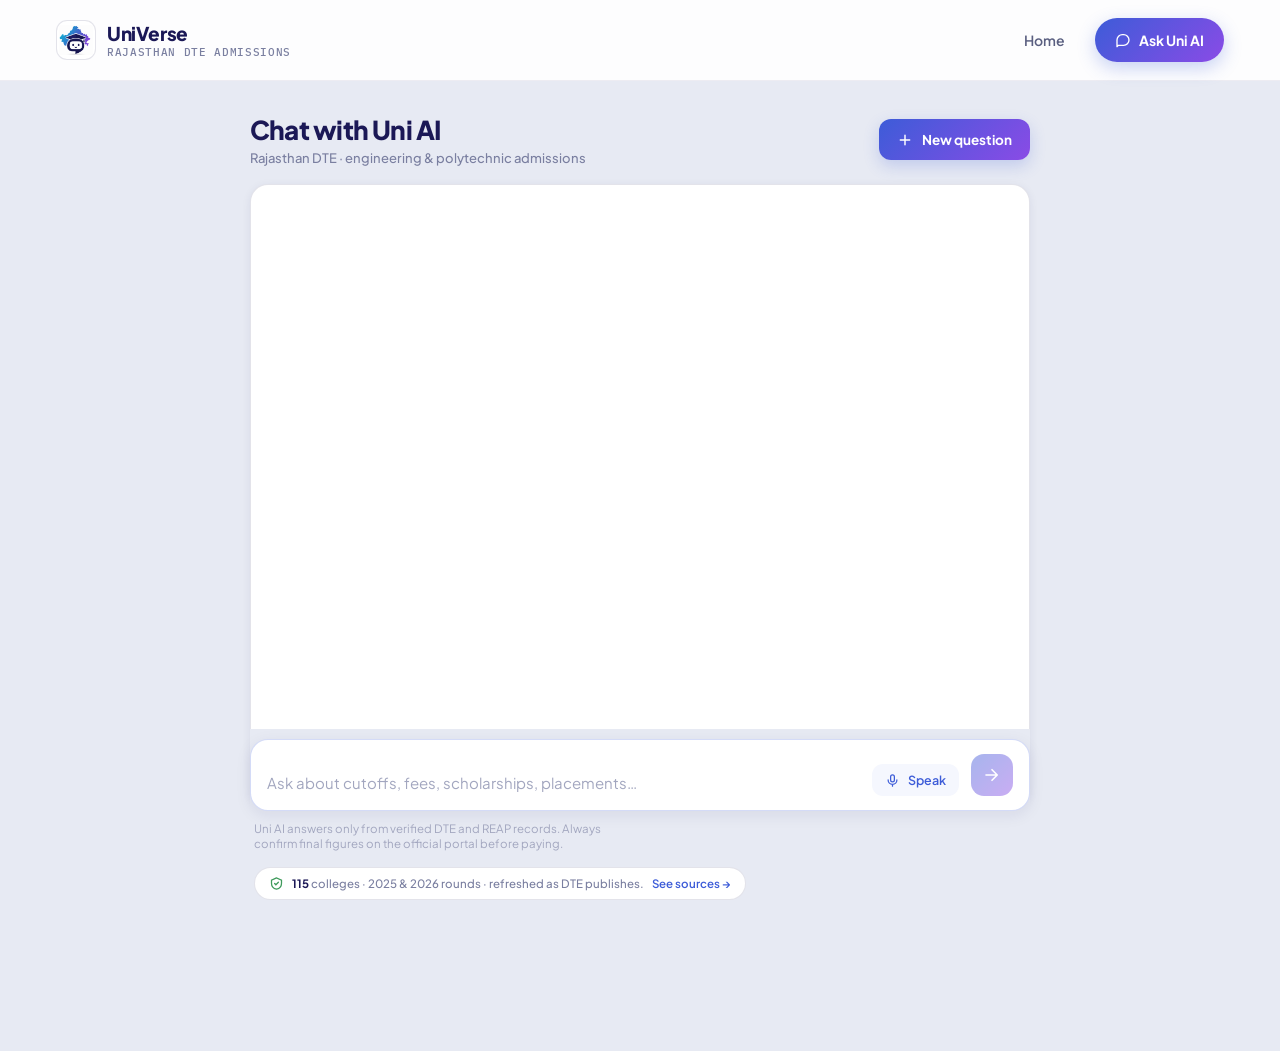
==== chat.html @ d8dba801 "Initial commit: UniVerse — Rajasthan DTE admissions site Static site for Rajasthan DTE engineering/p" ====
<!DOCTYPE html>
<html lang="en">
<head>
<meta charset="UTF-8">
<meta name="viewport" content="width=device-width, initial-scale=1.0">
<title>Chat with Uni AI — UniVerse</title>
<meta name="description" content="Ask Uni AI about Rajasthan DTE engineering and polytechnic admissions — cutoffs, fees, scholarships and placements, sourced from verified records.">
<link rel="icon" type="image/png" href="assets/img/uni-logo.png">
<link rel="apple-touch-icon" href="assets/img/uni-logo.png">
<link rel="preconnect" href="https://fonts.googleapis.com">
<link rel="preconnect" href="https://fonts.gstatic.com" crossorigin>
<link href="https://fonts.googleapis.com/css2?family=Plus+Jakarta+Sans:ital,wght@0,400;0,500;0,600;0,700;0,800;1,400&family=Instrument+Serif:ital@0;1&family=IBM+Plex+Mono:wght@400;500&display=swap" rel="stylesheet">
<link rel="stylesheet" href="assets/css/tokens.css">
<link rel="stylesheet" href="assets/css/universe.css">
<link rel="stylesheet" href="assets/css/chat.css">
<link rel="stylesheet" href="assets/css/sources-modal.css">
<!-- Zapier chatbot embed (Task 1). NOTE: loaded from a CDN, so chat.html must be
     served over http(s) — it will not initialise when the page is opened via
     file://. index.html and privacy.html do not depend on this and are unaffected. -->
<script async type="module" src="https://interfaces.zapier.com/assets/web-components/zapier-interfaces/zapier-interfaces.esm.js"></script>
</head>
<body>

  <header class="site-header">
    <div class="site-header-inner">
      <a href="index.html" class="brand">
        <span class="brand-mark"><img src="assets/img/uni-logo.png" alt="UniVerse logo" class="brand-logo"></span>
        <span class="brand-text">
          <span class="brand-name">UniVerse</span>
          <span class="brand-eyebrow">RAJASTHAN DTE ADMISSIONS</span>
        </span>
      </a>
      <nav class="site-nav" aria-label="Primary">
        <a href="index.html" class="nav-link">Home</a>
        <a href="chat.html" class="nav-cta nav-link-current">
          <svg width="16" height="16" viewBox="0 0 24 24" fill="none" stroke="currentColor" stroke-width="2" stroke-linecap="round" stroke-linejoin="round"><path d="M21 12a8 8 0 0 1-8 8H5l-2 2V12a8 8 0 0 1 8-8h2a8 8 0 0 1 8 8Z"></path></svg>
          Ask Uni AI
        </a>
      </nav>
    </div>
  </header>

  <main class="chat-shell">

    <div class="chat-toolbar">
      <div class="chat-toolbar__id">
        <h1>Chat with Uni AI</h1>
        <p class="chat-toolbar__subtitle">Rajasthan DTE · engineering &amp; polytechnic admissions</p>
      </div>
      <button type="button" class="new-question-btn" id="newQuestionBtn">
        <svg width="16" height="16" viewBox="0 0 24 24" fill="none" stroke="#fff" stroke-width="2.2" stroke-linecap="round"><path d="M12 5v14M5 12h14"></path></svg>
        New question
      </button>
    </div>

    <!-- Zapier embed (Task 1) — the default chat experience. Hidden only when
        ?chat=local is present (see assets/js/chat-ui.js). Height/width attributes
        are demo values from the supplied snippet; both the attributes and the
        CSS in assets/css/chat.css override them to fill this column. -->
    <div class="chat-embed-frame" id="chatEmbedFrame">
      <zapier-interfaces-chatbot-embed
        is-popup="false"
        chatbot-id="cmssq12dm000nin6vyq3gnuyd"
        height="600px"
        width="100%"></zapier-interfaces-chatbot-embed>
    </div>

    <!-- Local chat (Task 2) — manual fallback only, reachable via ?chat=local.
        Stays in the document source at all times (PRD S-12, S-18, S-19); JS
        toggles visibility, it never removes this markup. -->
    <!-- <div class="chat-body local-chat-only" id="transcriptScroller">

      <div class="starters">
        <div class="starters__group">
          <span class="starters__eyebrow">POPULAR RIGHT NOW</span>
          <div class="starters__row" id="popularRow"></div>
        </div>
        <div class="starters__group">
          <span class="starters__eyebrow">BROWSE BY TOPIC</span>
          <div class="starters__row" id="topicsRow"></div>
        </div>
      </div>

      <div class="transcript" id="transcript" role="log" aria-live="polite" aria-label="Chat with Uni AI transcript">

        <div class="msg msg--user">My son's REAP rank is 8,420, category OBC-NCL, we live in Kota. Which government colleges can he realistically get for CSE, and what will it cost us for four years?</div>

        <div class="msg-row">
          <div class="msg-avatar"><svg width="20" height="20" viewBox="0 0 24 24" fill="none" stroke="#fff" stroke-width="2"><path d="M3 8.5 12 4l9 4.5-9 4.5-9-4.5Z"></path><path d="M7 11v4.2c0 1 2.2 2.3 5 2.3s5-1.3 5-2.3V11"></path></svg></div>
          <div class="msg msg--uni">
            <p class="msg__text">Good news — <strong>8,420</strong> in <strong>OBC-NCL</strong> is a workable rank for CSE this year. Three government colleges closed above that rank in 2025, so he has real options rather than one desperate choice. Here they are, safest first:</p>

            <div class="college-list">
              <div class="college-card">
                <div class="college-card__icon"><svg width="20" height="20" viewBox="0 0 24 24" fill="none" stroke="#3D5CD8" stroke-width="1.9" stroke-linecap="round" stroke-linejoin="round"><path d="M3 21h18M5 21V9l7-5 7 5v12"></path><path d="M10 21v-5h4v5"></path></svg></div>
                <div class="college-card__info">
                  <div class="college-card__name-row">
                    <div class="college-card__name">Government Engineering College, Ajmer</div>
                    <span class="chip chip--compact chip--safe">Safe</span>
                  </div>
                  <div class="college-card__subtitle">CSE · 120 seats · 135 km from Kota</div>
                  <div class="college-card__compact-meta">Close 11,240 · ₹2.9 L / 4 yrs</div>
                </div>
                <div class="college-card__stat">
                  <div class="college-card__stat-label">OBC-NCL CLOSE</div>
                  <div class="college-card__stat-value">11,240</div>
                </div>
                <div class="college-card__stat">
                  <div class="college-card__stat-label">4-YR TOTAL</div>
                  <div class="college-card__stat-value">₹2.9 L</div>
                </div>
                <span class="chip chip--full chip--safe">Safe</span>
              </div>

              <div class="college-card">
                <div class="college-card__icon"><svg width="20" height="20" viewBox="0 0 24 24" fill="none" stroke="#3D5CD8" stroke-width="1.9" stroke-linecap="round" stroke-linejoin="round"><path d="M3 21h18M5 21V9l7-5 7 5v12"></path><path d="M10 21v-5h4v5"></path></svg></div>
                <div class="college-card__info">
                  <div class="college-card__name-row">
                    <div class="college-card__name">University College of Engineering, RTU Kota</div>
                    <span class="chip chip--compact chip--likely">Likely</span>
                  </div>
                  <div class="college-card__subtitle">CSE · 90 seats · in your city, no hostel cost</div>
                  <div class="college-card__compact-meta">Close 9,860 · ₹3.4 L / 4 yrs</div>
                </div>
                <div class="college-card__stat">
                  <div class="college-card__stat-label">OBC-NCL CLOSE</div>
                  <div class="college-card__stat-value">9,860</div>
                </div>
                <div class="college-card__stat">
                  <div class="college-card__stat-label">4-YR TOTAL</div>
                  <div class="college-card__stat-value">₹3.4 L</div>
                </div>
                <span class="chip chip--full chip--likely">Likely</span>
              </div>

              <div class="college-card">
                <div class="college-card__icon"><svg width="20" height="20" viewBox="0 0 24 24" fill="none" stroke="#3D5CD8" stroke-width="1.9" stroke-linecap="round" stroke-linejoin="round"><path d="M3 21h18M5 21V9l7-5 7 5v12"></path><path d="M10 21v-5h4v5"></path></svg></div>
                <div class="college-card__info">
                  <div class="college-card__name-row">
                    <div class="college-card__name">MBM University, Jodhpur</div>
                    <span class="chip chip--compact chip--reach">Reach</span>
                  </div>
                  <div class="college-card__subtitle">CSE · 180 seats · strongest placements of the three</div>
                  <div class="college-card__compact-meta">Close 8,470 · ₹4.1 L / 4 yrs</div>
                </div>
                <div class="college-card__stat">
                  <div class="college-card__stat-label">OBC-NCL CLOSE</div>
                  <div class="college-card__stat-value">8,470</div>
                </div>
                <div class="college-card__stat">
                  <div class="college-card__stat-label">4-YR TOTAL</div>
                  <div class="college-card__stat-value">₹4.1 L</div>
                </div>
                <span class="chip chip--full chip--reach">Reach</span>
              </div>
            </div>

            <p class="msg__text">On cost: the four-year totals above include tuition, development and exam fees at government rates. If your family income is under ₹8 lakh, he is eligible for the <strong>Mukhyamantri Uchch Shiksha Chhatravritti</strong>, which would bring Ajmer down to roughly ₹1.2 L over four years. I can walk you through that form next.</p>

            <div class="sources">
              <span class="sources__icon"><svg width="16" height="16" viewBox="0 0 24 24" fill="none" stroke="#5A5F80" stroke-width="2" stroke-linecap="round"><path d="M12 3 4 6.5v5c0 4.6 3.3 8.5 8 9.5 4.7-1 8-4.9 8-9.5v-5L12 3Z"></path><path d="m9 12 2 2 4-4"></path></svg></span>
              <span class="sources__label">Sources</span>
              <span class="sources__chip">REAP 2025 final allotment</span>
              <span class="sources__chip">hte.rajasthan.gov.in fee notification</span>
              <span class="sources__chip">reap2026.in college list</span>
              <span class="sources__checked">CHECKED 12 AUG 2026</span>
            </div>

            <div class="action-row">
              <a class="action-row__btn action-row__whatsapp" target="_blank" rel="noopener" href="https://wa.me/?text=Good%20news%20%E2%80%94%208%2C420%20in%20OBC-NCL%20is%20a%20workable%20rank%20for%20CSE%20this%20year.%20Three%20government%20colleges%20closed%20above%20that%20rank%20in%202025%2C%20so%20he%20has%20real%20options%20rather%20than%20one%20desperate%20choice.%20Here%20they%20are%2C%20safest%20first%3A%0A%0A1.%20Government%20Engineering%20College%2C%20Ajmer%20%E2%80%94%20CSE%20%C2%B7%20120%20seats%20%C2%B7%20135%20km%20from%20Kota%20%E2%80%94%20OBC-NCL%20close%2011%2C240%20%C2%B7%204-yr%20total%20%E2%82%B92.9%20L%20%C2%B7%20Safe%0A2.%20University%20College%20of%20Engineering%2C%20RTU%20Kota%20%E2%80%94%20CSE%20%C2%B7%2090%20seats%20%C2%B7%20in%20your%20city%2C%20no%20hostel%20cost%20%E2%80%94%20OBC-NCL%20close%209%2C860%20%C2%B7%204-yr%20total%20%E2%82%B93.4%20L%20%C2%B7%20Likely%0A3.%20MBM%20University%2C%20Jodhpur%20%E2%80%94%20CSE%20%C2%B7%20180%20seats%20%C2%B7%20strongest%20placements%20of%20the%20three%20%E2%80%94%20OBC-NCL%20close%208%2C470%20%C2%B7%204-yr%20total%20%E2%82%B94.1%20L%20%C2%B7%20Reach%0A%0AOn%20cost%3A%20the%20four-year%20totals%20above%20include%20tuition%2C%20development%20and%20exam%20fees%20at%20government%20rates.%20If%20your%20family%20income%20is%20under%20%E2%82%B98%20lakh%2C%20he%20is%20eligible%20for%20the%20Mukhyamantri%20Uchch%20Shiksha%20Chhatravritti%2C%20which%20would%20bring%20Ajmer%20down%20to%20roughly%20%E2%82%B91.2%20L%20over%20four%20years.%20I%20can%20walk%20you%20through%20that%20form%20next.">
                <svg width="14" height="14" viewBox="0 0 24 24" fill="none" stroke="#3D5CD8" stroke-width="2" stroke-linecap="round" stroke-linejoin="round"><path d="M21 12a8 8 0 0 1-8 8H5l-2 2V12a8 8 0 0 1 8-8h2a8 8 0 0 1 8 8Z"></path></svg>
                Share on WhatsApp
              </a>
              <button type="button" class="action-row__btn action-row__pdf">
                <svg width="14" height="14" viewBox="0 0 24 24" fill="none" stroke="#3D5CD8" stroke-width="2" stroke-linecap="round"><path d="M12 3v13M7 11l5 5 5-5M4 20h16"></path></svg>
                Download as PDF
              </button>
            </div>
          </div>
        </div>

        <div class="suggestions">
          <button type="button" class="suggestion-chip">Explain the scholarship form</button>
          <button type="button" class="suggestion-chip">Compare Ajmer vs RTU Kota placements</button>
          <button type="button" class="suggestion-chip">What order should he fill choices in?</button>
        </div>

      </div>
    </div> -->

    <div class="composer">
      <div class="composer__box local-chat-only" id="composerBox">
        <textarea id="composerInput" class="composer__input" rows="1"
          aria-label="Ask Uni AI a question"
          placeholder="Ask about cutoffs, fees, scholarships, placements…"></textarea>
        <button type="button" class="composer__mic" aria-label="Speak your question" tabindex="-1">
          <svg width="15" height="15" viewBox="0 0 24 24" fill="none" stroke="#3D5CD8" stroke-width="2" stroke-linecap="round"><rect x="9" y="3" width="6" height="11" rx="3"></rect><path d="M5 11a7 7 0 0 0 14 0M12 18v3"></path></svg>
          Speak
        </button>
        <button type="button" class="composer__send" id="sendBtn" aria-label="Send message" disabled>
          <svg width="18" height="18" viewBox="0 0 24 24" fill="none" stroke="#fff" stroke-width="2.2" stroke-linecap="round" stroke-linejoin="round"><path d="M4 12h14M12 5l7 7-7 7"></path></svg>
        </button>
      </div>
      <div class="composer__footer">
        <p class="composer__note">Uni AI answers only from verified DTE and REAP records. Always confirm final figures on the official portal before paying.</p>
        <div class="verified-strip">
          <svg width="15" height="15" viewBox="0 0 24 24" fill="none" stroke="#3F9B5C" stroke-width="2" stroke-linecap="round"><path d="M12 3 4 6.5v5c0 4.6 3.3 8.5 8 9.5 4.7-1 8-4.9 8-9.5v-5L12 3Z"></path><path d="m9 12 2 2 4-4"></path></svg>
          <span><strong id="verifiedCount">115</strong> colleges · 2025 &amp; 2026 rounds · refreshed as DTE publishes.</span>
          <a href="#" data-sources-modal>See sources →</a>
        </div>
      </div>
    </div>

  </main>

  <script src="assets/js/data.js"></script>
  <script src="assets/js/predictor.js"></script>
  <script src="assets/js/chat-provider.js"></script>
  <script src="assets/js/chat-ui.js"></script>
  <script src="assets/js/sources-modal.js"></script>
</body>
</html>
---- assets/css/tokens.css ----
/* UniVerse design tokens — extracted verbatim from Mockups/UniVerse Landing.dc.html
   Authored once. Component stylesheets consume these; they must not hardcode a hex
   value that exists here. See docs/SPEC.md §4. */

:root {
  /* ── Colour ───────────────────────────────────────────── */
  --ink:            #1B1856;
  --blue:           #3D5CD8;
  --purple:         #8A4BE6;
  --canvas:         #E7EAF3;
  --surface:        #FFFFFF;
  --surface-alt:    #F5F7FE;
  --body:           #5A5F80;
  --muted:          #7A7FA0;
  --faint:          #A2A6BF;

  --hairline:       rgba(27, 24, 86, .09);
  --border:         rgba(27, 24, 86, .12);
  --border-soft:    rgba(27, 24, 86, .07);
  --border-faint:   rgba(27, 24, 86, .06);

  --on-ink:         rgba(255, 255, 255, .82);
  --on-ink-muted:   rgba(255, 255, 255, .66);
  --on-ink-faint:   rgba(255, 255, 255, .45);
  --on-ink-rule:    rgba(255, 255, 255, .16);
  --on-ink-chip:    rgba(255, 255, 255, .09);

  --grad:           linear-gradient(135deg, #3D5CD8, #8A4BE6);

  /* Chance bands — chip background / foreground pairs */
  --safe-bg:        #E4F5EA;  --safe-fg:      #2F7A4A;
  --likely-bg:      #E6EEFC;  --likely-fg:    #2C55B8;
  --reach-bg:       #FFF0DC;  --reach-fg:     #A96A15;
  --unlikely-bg:    #F3F0F6;  --unlikely-fg:  #7A6E86;

  /* ── Type ─────────────────────────────────────────────── */
  --font-sans:      'Plus Jakarta Sans', system-ui, -apple-system, sans-serif;
  --font-serif:     'Instrument Serif', Georgia, serif;
  --font-mono:      'IBM Plex Mono', ui-monospace, monospace;

  --h1:             800 54px/1.06 var(--font-sans);
  --h2:             800 38px/1.12 var(--font-sans);
  --h3:             700 19px/1.3  var(--font-sans);
  --stat:           800 30px/1    var(--font-sans);
  --body-text:      400 15.5px/1.6 var(--font-sans);
  --body-sm:        400 14px/1.55 var(--font-sans);
  --label:          600 14px var(--font-sans);
  --eyebrow:        600 11px var(--font-mono);
  --meta:           500 11px var(--font-mono);

  --tracking-tight: -.035em;
  --tracking-snug:  -.03em;
  --tracking-wide:  .06em;
  --tracking-wider: .1em;

  /* ── Space ────────────────────────────────────────────── */
  --gutter-desktop: 56px;
  --gutter-mobile:  20px;
  --max-width:      1440px;
  --section-y:      66px;

  /* ── Shape ────────────────────────────────────────────── */
  --r-chip:         8px;
  --r-tile:         11px;
  --r-card:         18px;
  --r-pill:         999px;

  --shadow-card:    0 2px 10px rgba(27, 24, 86, .07);
  --shadow-float:   0 12px 40px rgba(27, 24, 86, .2);
}

/* ── Reset ──────────────────────────────────────────────── */
*, *::before, *::after { box-sizing: border-box; }

body {
  margin: 0;
  background: var(--canvas);
  font-family: var(--font-sans);
  color: var(--ink);
  -webkit-font-smoothing: antialiased;
}

a { color: var(--blue); text-decoration: none; }
a:hover { color: var(--purple); }

img { max-width: 100%; }

button { font-family: inherit; }

:focus-visible {
  outline: 2px solid var(--blue);
  outline-offset: 2px;
  border-radius: 4px;
}

@keyframes uvPulse {
  0%, 100% { opacity: .35; transform: scale(1); }
  50%      { opacity: .85; transform: scale(1.12); }
}

@media (prefers-reduced-motion: reduce) {
  *, *::before, *::after {
    animation-duration: .01ms !important;
    animation-iteration-count: 1 !important;
    transition-duration: .01ms !important;
  }
}
---- assets/css/universe.css ----
/* UniVerse landing page — component styles.
   Consumes assets/css/tokens.css custom properties. See docs/SPEC.md §4. */

/* ── Layout helpers ─────────────────────────────────────────── */
.h2 {
  margin: 0 0 14px;
  font: var(--h2);
  letter-spacing: var(--tracking-snug);
  color: var(--ink);
}

.eyebrow {
  display: inline-block;
  font: var(--eyebrow);
  letter-spacing: var(--tracking-wider);
  margin-bottom: 14px;
}
.eyebrow-purple { color: var(--purple); }
.eyebrow-blue   { color: #2BA7E3; }

.section-sub {
  margin: 0 0 26px;
  font: var(--body-text);
  color: var(--body);
}

.meta {
  font: var(--meta);
  color: var(--muted);
}

.chip {
  display: inline-flex;
  align-items: center;
  padding: 5px 11px;
  border-radius: var(--r-pill);
  font: 700 11.5px var(--font-sans);
}
.chip-safe     { background: var(--safe-bg);     color: var(--safe-fg); }
.chip-likely   { background: var(--likely-bg);   color: var(--likely-fg); }
.chip-reach    { background: var(--reach-bg);    color: var(--reach-fg); }
.chip-unlikely { background: var(--unlikely-bg); color: var(--unlikely-fg); }

.btn {
  display: inline-flex;
  align-items: center;
  justify-content: center;
  gap: 10px;
  padding: 16px 26px;
  border-radius: 14px;
  font: 700 16px var(--font-sans);
  border: none;
  cursor: pointer;
  min-height: 44px;
}
.btn-primary {
  background: var(--grad);
  color: #fff;
  box-shadow: 0 10px 26px rgba(61, 92, 216, .3);
}
.btn-secondary {
  background: var(--surface);
  border: 1.5px solid var(--border);
  color: var(--ink);
}
.btn-cta {
  background: #fff;
  color: var(--ink);
  box-shadow: 0 14px 34px rgba(0, 0, 0, .2);
  padding: 18px 30px;
  border-radius: 15px;
  font-size: 17px;
}

/* ── Header ─────────────────────────────────────────────────── */
.site-header {
  border-bottom: 1px solid var(--border-soft);
  background: rgba(255, 255, 255, .9);
  position: sticky;
  top: 0;
  z-index: 20;
}
.site-header-inner {
  max-width: var(--max-width);
  margin: 0 auto;
  display: flex;
  align-items: center;
  justify-content: space-between;
  padding: 18px var(--gutter-desktop);
}
.brand {
  display: flex;
  align-items: center;
  gap: 11px;
}
.brand-mark {
  width: 40px;
  height: 40px;
  border-radius: var(--r-tile);
  background: var(--surface);
  border: 1px solid var(--border);
  display: flex;
  align-items: center;
  justify-content: center;
  overflow: hidden;
  flex: none;
}
.brand-logo { width: 34px; height: 34px; object-fit: contain; }
.brand-text { display: flex; flex-direction: column; }
.brand-name {
  font: 800 19px var(--font-sans);
  color: var(--ink);
  letter-spacing: -.02em;
}
.brand-eyebrow {
  font: var(--meta);
  color: var(--muted);
  letter-spacing: var(--tracking-wide);
}
.site-nav {
  display: flex;
  align-items: center;
  gap: 30px;
}
.nav-link {
  font: 600 14px var(--font-sans);
  color: var(--body);
}
.nav-link-current { color: var(--ink); }
.nav-cta {
  display: flex;
  align-items: center;
  gap: 8px;
  padding: 11px 20px;
  border-radius: var(--r-pill);
  background: var(--grad);
  color: #fff;
  font: 700 14px var(--font-sans);
  box-shadow: 0 6px 18px rgba(61, 92, 216, .28);
  min-height: 44px;
}
/* ── Hero ───────────────────────────────────────────────────── */
.hero {
  position: relative;
  padding: 64px var(--gutter-desktop) 60px;
  background: linear-gradient(180deg, var(--surface-alt) 0%, var(--surface) 100%);
  overflow: hidden;
}
.hero-glow {
  position: absolute;
  top: -120px;
  right: -80px;
  width: 420px;
  height: 420px;
  border-radius: 50%;
  background: radial-gradient(circle at 30% 30%, rgba(138, 75, 230, .16), rgba(43, 167, 227, .05) 60%, transparent 70%);
}
.hero-inner {
  position: relative;
  max-width: var(--max-width);
  margin: 0 auto;
  display: grid;
  grid-template-columns: 1fr 560px;
  gap: 56px;
  align-items: center;
}
.badge {
  display: inline-flex;
  align-items: center;
  gap: 9px;
  padding: 7px 14px 7px 8px;
  border-radius: var(--r-pill);
  background: var(--surface);
  border: 1px solid rgba(61, 92, 216, .18);
  box-shadow: 0 2px 8px rgba(27, 24, 86, .05);
  margin-bottom: 26px;
}
.badge-icon {
  display: inline-flex;
  align-items: center;
  justify-content: center;
  width: 22px;
  height: 22px;
  border-radius: 50%;
  background: linear-gradient(135deg, #2BA7E3, var(--purple));
  flex: none;
}
.badge-text { font: 600 12.5px var(--font-sans); color: var(--ink); }
.badge-text-mobile { display: none; }

.hero-h1 {
  margin: 0 0 20px;
  font: 800 60px/1.04 var(--font-sans);
  letter-spacing: var(--tracking-tight);
  color: var(--ink);
}
.hero-h1-accent {
  font-family: var(--font-serif);
  font-style: italic;
  font-weight: 400;
  letter-spacing: -.01em;
  background: linear-gradient(100deg, #2BA7E3, var(--blue) 45%, var(--purple));
  -webkit-background-clip: text;
  background-clip: text;
  color: transparent;
}
.hero-sub {
  margin: 0 0 32px;
  max-width: 520px;
  font: 400 18px/1.65 var(--font-sans);
  color: var(--body);
}
.hero-sub-mobile { display: none; }
.hero-ctas {
  display: flex;
  align-items: center;
  gap: 14px;
  margin-bottom: 30px;
  flex-wrap: wrap;
}
.hero-note {
  margin: 0;
  font: 500 13px/1.6 var(--font-sans);
  color: var(--muted);
}
.hero-mobile-stats {
  display: none;
}

/* Chat preview card (desktop / tablet) */
.chat-preview { position: relative; }
.chat-preview-blob {
  position: absolute;
  inset: -14px -14px auto auto;
  width: 112px;
  height: 112px;
  border-radius: 26px;
  background: linear-gradient(135deg, #FFE9CC, #FFD9A8);
  z-index: 0;
}
.chat-preview-card {
  position: relative;
  z-index: 1;
  background: var(--surface);
  border: 1px solid var(--border);
  border-radius: 22px;
  box-shadow: var(--shadow-float);
  overflow: hidden;
}
.chat-preview-head {
  display: flex;
  align-items: center;
  gap: 10px;
  padding: 14px 18px;
  border-bottom: 1px solid var(--border-soft);
  background: #FBFCFF;
}
.chat-preview-logo {
  width: 28px;
  height: 28px;
  border-radius: 9px;
  background: var(--surface);
  border: 1px solid var(--border);
  display: flex;
  align-items: center;
  justify-content: center;
  overflow: hidden;
}
.chat-preview-logo img { width: 24px; height: 24px; object-fit: contain; }
.chat-preview-title { font: 700 13.5px var(--font-sans); color: var(--ink); }
.chat-preview-online {
  display: flex;
  align-items: center;
  gap: 6px;
  margin-left: auto;
  font: 500 11.5px var(--font-sans);
  color: #3F9B5C;
}
.chat-preview-dot {
  width: 7px;
  height: 7px;
  border-radius: 50%;
  background: #3F9B5C;
  animation: uvPulse 2.4s ease-in-out infinite;
  display: inline-block;
}
.chat-preview-body {
  padding: 20px 18px;
  display: flex;
  flex-direction: column;
  gap: 14px;
  background: #FBFCFF;
}
.chat-bubble-user {
  align-self: flex-end;
  max-width: 78%;
  padding: 12px 16px;
  border-radius: 16px 16px 5px 16px;
  background: linear-gradient(135deg, var(--blue), #6B4FE0);
  color: #fff;
  font: 500 14.5px/1.5 var(--font-sans);
}
.chat-bubble-reply-row {
  align-self: flex-start;
  max-width: 88%;
  display: flex;
  gap: 10px;
}
.chat-bubble-avatar {
  flex: none;
  width: 30px;
  height: 30px;
  border-radius: 10px;
  background: linear-gradient(135deg, #2BA7E3, var(--purple));
  display: flex;
  align-items: center;
  justify-content: center;
}
.chat-bubble-uni {
  padding: 13px 16px;
  border-radius: 16px 16px 16px 5px;
  background: var(--surface);
  border: 1px solid var(--border-soft);
  box-shadow: var(--shadow-card);
}
.chat-bubble-text {
  margin: 0 0 10px;
  font: 400 14.5px/1.6 var(--font-sans);
  color: var(--ink);
}
.chat-result-list {
  display: flex;
  flex-direction: column;
  gap: 8px;
}
.chat-result-row {
  display: flex;
  align-items: center;
  gap: 10px;
  padding: 10px 12px;
  border-radius: 11px;
  background: var(--surface-alt);
  border: 1px solid rgba(61, 92, 216, .14);
}
.chat-result-info { flex: 1; }
.chat-result-name { font: 700 13px var(--font-sans); color: var(--ink); }
.chat-result-meta { font: 500 11.5px var(--font-mono); color: var(--muted); margin-top: 3px; }
.chat-source-line {
  display: flex;
  align-items: center;
  gap: 7px;
  margin-top: 11px;
  padding-top: 10px;
  border-top: 1px dashed var(--border);
  color: var(--muted);
}
.chat-source-line span { font: 500 11.5px var(--font-sans); }
.chat-preview-composer {
  display: flex;
  align-items: center;
  gap: 10px;
  padding: 12px 16px;
  border-top: 1px solid var(--border-soft);
  background: var(--surface);
}
.chat-preview-placeholder {
  flex: 1;
  font: 400 14px var(--font-sans);
  color: var(--faint);
}
.chat-preview-composer svg { color: var(--muted); flex: none; }
.chat-preview-send {
  display: flex;
  align-items: center;
  justify-content: center;
  width: 34px;
  height: 34px;
  border-radius: var(--r-tile);
  background: var(--grad);
  flex: none;
}

/* Stats strip (dark) */
.stats-strip {
  position: relative;
  display: flex;
  align-items: center;
  gap: 40px;
  max-width: var(--max-width);
  margin: 52px auto 0;
  padding: 22px 30px;
  border-radius: var(--r-card);
  background: var(--ink);
  color: #fff;
  flex-wrap: wrap;
}
.stat {
  display: flex;
  align-items: center;
  gap: 12px;
}
.stat-num {
  font: var(--stat);
  letter-spacing: var(--tracking-snug);
}
.stat-plus { color: var(--on-ink-faint); }
.stat-label {
  font: 500 12.5px/1.35 var(--font-sans);
  color: var(--on-ink-muted);
}
.stat-divider {
  width: 1px;
  height: 34px;
  background: var(--on-ink-rule);
}
.stat-sources {
  margin-left: auto;
  display: flex;
  align-items: center;
  gap: 18px;
  flex-wrap: wrap;
}
.stat-sources-label {
  font: var(--meta);
  color: var(--on-ink-faint);
  letter-spacing: var(--tracking-wide);
}
.stat-source-chip {
  padding: 7px 13px;
  border-radius: var(--r-chip);
  background: var(--on-ink-chip);
  font: 600 12px var(--font-sans);
  color: #fff;
  white-space: nowrap;
  text-decoration: none;
  cursor: pointer;
  transition: background .15s ease, transform .15s ease;
}
.stat-source-chip:hover,
.stat-source-chip:focus-visible {
  background: var(--on-ink-chip-hover, rgba(255, 255, 255, .22));
}

/* ── Predictor ──────────────────────────────────────────────── */
.predictor {
  padding: 66px var(--gutter-desktop);
  background: var(--surface-alt);
  border-top: 1px solid var(--border-faint);
}
.predictor-inner {
  max-width: var(--max-width);
  margin: 0 auto;
  display: grid;
  grid-template-columns: 400px 1fr;
  gap: 48px;
  align-items: start;
}
.predictor-h2-mobile { display: none; }
.predictor-sub-desktop { display: block; }

.predictor-card {
  background: var(--surface);
  border: 1px solid var(--border);
  border-radius: var(--r-card);
  padding: 22px;
  box-shadow: 0 6px 22px rgba(27, 24, 86, .06);
}
.predictor-rank-label {
  display: flex;
  justify-content: space-between;
  align-items: baseline;
  margin-bottom: 12px;
}
.predictor-rank-label span:first-child {
  font: 700 13px var(--font-sans);
  color: var(--ink);
}
.predictor-rank-value {
  font: 700 20px var(--font-mono);
  color: var(--blue);
}
.predictor-slider {
  width: 100%;
  accent-color: var(--blue);
  margin-bottom: 20px;
  min-height: 24px;
}
.predictor-field-label {
  font: 700 13px var(--font-sans);
  color: var(--ink);
  margin-bottom: 10px;
}
.chip-group {
  display: flex;
  flex-wrap: wrap;
  gap: 8px;
  margin-bottom: 20px;
}
.category-chip {
  padding: 9px 14px;
  border-radius: 10px;
  border: 1.5px solid var(--border);
  background: var(--surface);
  color: var(--ink);
  font: 700 12.5px var(--font-sans);
  cursor: pointer;
  min-height: 40px;
}
.category-chip[aria-pressed="true"] {
  border-color: var(--blue);
  background: var(--surface-alt);
  color: var(--blue);
}
.predictor-select {
  width: 100%;
  padding: 12px 14px;
  border-radius: 11px;
  border: 1.5px solid var(--border);
  background: #FBFCFF;
  font: 600 13.5px var(--font-sans);
  color: var(--ink);
  appearance: none;
  min-height: 44px;
  background-image: url("data:image/svg+xml,%3Csvg xmlns='http://www.w3.org/2000/svg' width='16' height='16' viewBox='0 0 24 24' fill='none' stroke='%237A7FA0' stroke-width='2' stroke-linecap='round' stroke-linejoin='round'%3E%3Cpath d='m6 9 6 6 6-6'/%3E%3C/svg%3E");
  background-repeat: no-repeat;
  background-position: right 14px center;
}

.predictor-results-head {
  display: flex;
  align-items: baseline;
  justify-content: space-between;
  margin-bottom: 16px;
  gap: 12px;
  flex-wrap: wrap;
}
.predictor-headline {
  font: 700 15px var(--font-sans);
  color: var(--ink);
}
.predictor-results-tag { white-space: nowrap; }

.predictor-cards {
  display: grid;
  grid-template-columns: 1fr 1fr;
  gap: 14px;
}
.predictor-rows { display: none; }

.result-card {
  background: var(--surface);
  border: 1px solid var(--border);
  border-radius: 16px;
  padding: 18px;
  display: flex;
  flex-direction: column;
  gap: 12px;
  box-shadow: 0 3px 12px rgba(27, 24, 86, .05);
}
.result-card-top {
  display: flex;
  align-items: flex-start;
  gap: 12px;
}
.result-icon {
  flex: none;
  width: 38px;
  height: 38px;
  border-radius: var(--r-tile);
  background: var(--surface-alt);
  display: flex;
  align-items: center;
  justify-content: center;
  color: var(--blue);
}
.result-name { font: 700 14.5px/1.3 var(--font-sans); color: var(--ink); }
.result-sub { font: 500 12px var(--font-sans); color: var(--muted); margin-top: 3px; }
.result-card-stats {
  display: flex;
  gap: 18px;
  padding-top: 12px;
  border-top: 1px solid var(--border-soft);
}
.result-stat-label {
  font: 500 10.5px var(--font-mono);
  color: var(--faint);
  letter-spacing: .05em;
}
.result-stat-value {
  font: 700 15px var(--font-sans);
  color: var(--ink);
  margin-top: 2px;
}

.predictor-empty {
  padding: 20px;
  border-radius: 16px;
  background: var(--surface);
  border: 1px dashed var(--border);
  color: var(--muted);
  font: var(--body-sm);
  grid-column: 1 / -1;
}

.predictor-disclaimer {
  display: flex;
  align-items: center;
  gap: 10px;
  margin-top: 16px;
  padding: 13px 16px;
  border-radius: 12px;
  background: #FFF8EE;
  border: 1px solid rgba(233, 160, 50, .28);
  color: #8A6320;
}
.predictor-disclaimer svg { flex: none; color: #B07A22; }
.predictor-disclaimer span { font: 500 12.5px/1.5 var(--font-sans); }

/* Mobile compact predictor rows */
.result-row {
  background: var(--surface);
  border: 1px solid var(--border);
  border-radius: 14px;
  padding: 15px;
  display: flex;
  align-items: center;
  gap: 12px;
}
.result-row-icon {
  flex: none;
  width: 36px;
  height: 36px;
  border-radius: var(--r-tile);
  background: var(--surface-alt);
  display: flex;
  align-items: center;
  justify-content: center;
  color: var(--blue);
}
.result-row-info { flex: 1; min-width: 0; }
.result-row-name {
  font: 700 13.5px/1.3 var(--font-sans);
  color: var(--ink);
  white-space: nowrap;
  overflow: hidden;
  text-overflow: ellipsis;
}
.result-row-meta { font: 500 11.5px var(--font-mono); color: var(--muted); margin-top: 3px; }

/* ── Features ───────────────────────────────────────────────── */
.features {
  padding: 70px var(--gutter-desktop);
  background: var(--surface);
}
.features-intro {
  text-align: center;
  max-width: 640px;
  margin: 0 auto 42px;
}
.features-h2-mobile { display: none; }
.features-sub { margin: 0; font: 400 16px/1.6 var(--font-sans); color: var(--body); }
.features-grid {
  max-width: var(--max-width);
  margin: 0 auto;
  display: grid;
  grid-template-columns: repeat(3, 1fr);
  gap: 18px;
}
.feature-card {
  padding: 26px;
  border-radius: var(--r-card);
  background: var(--surface-alt);
  border: 1px solid rgba(61, 92, 216, .12);
}
.feature-icon {
  width: 46px;
  height: 46px;
  border-radius: 14px;
  display: flex;
  align-items: center;
  justify-content: center;
  margin-bottom: 16px;
}
.feature-icon-1 { background: linear-gradient(135deg, #2BA7E3, var(--blue)); }
.feature-icon-2 { background: linear-gradient(135deg, var(--blue), #6B4FE0); }
.feature-icon-3 { background: linear-gradient(135deg, #6B4FE0, var(--purple)); }
.feature-icon-4 { background: linear-gradient(135deg, #2BA7E3, #6B4FE0); }
.feature-icon-5 { background: linear-gradient(135deg, var(--blue), var(--purple)); }
.feature-icon-6 { background: linear-gradient(135deg, var(--purple), #2BA7E3); }
.feature-title { margin: 0 0 8px; font: 700 18px var(--font-sans); color: var(--ink); }
.feature-text { margin: 0; font: 400 14.5px/1.6 var(--font-sans); color: var(--body); }

/* ── Testimonials ───────────────────────────────────────────── */
.testimonials {
  padding: 70px var(--gutter-desktop);
  background: var(--surface-alt);
  border-top: 1px solid var(--border-faint);
}
.testimonials-head {
  max-width: var(--max-width);
  margin: 0 auto 34px;
  display: flex;
  align-items: flex-end;
  justify-content: space-between;
  gap: 16px;
  flex-wrap: wrap;
}
.testimonials-h2 { margin: 0; font: 800 36px/1.14 var(--font-sans); letter-spacing: var(--tracking-snug); color: var(--ink); }
.testimonials-note { font: 500 13px var(--font-sans); color: var(--muted); }
.testimonials-grid {
  max-width: var(--max-width);
  margin: 0 auto;
  display: grid;
  grid-template-columns: repeat(3, 1fr);
  gap: 18px;
}
.testimonial-card {
  background: var(--surface);
  border: 1px solid var(--border-soft);
  border-radius: var(--r-card);
  padding: 26px;
  display: flex;
  flex-direction: column;
  gap: 18px;
}
.testimonial-card-dark { background: var(--ink); border: none; }
.testimonial-quote {
  font: 400 40px/1 var(--font-serif);
}
.testimonial-quote-blue { color: #2BA7E3; }
.testimonial-quote-purple { color: var(--purple); }
.testimonial-text { margin: 0; flex: 1; font: 400 15.5px/1.65 var(--font-sans); color: var(--ink); }
.testimonial-text-light { color: #fff; }
.testimonial-person { display: flex; align-items: center; gap: 11px; }
.testimonial-avatar {
  width: 38px;
  height: 38px;
  border-radius: 50%;
  display: flex;
  align-items: center;
  justify-content: center;
  font: 700 14px var(--font-sans);
  color: #fff;
  flex: none;
}
.testimonial-avatar-1 { background: linear-gradient(135deg, #2BA7E3, var(--blue)); }
.testimonial-avatar-2 { background: linear-gradient(135deg, var(--purple), #2BA7E3); }
.testimonial-avatar-3 { background: linear-gradient(135deg, var(--blue), var(--purple)); }
.testimonial-name { display: block; font: 700 13.5px var(--font-sans); color: var(--ink); }
.testimonial-role { display: block; font: 500 12px var(--font-sans); color: var(--muted); }
.testimonial-name-light { color: #fff; }
.testimonial-role-light { color: var(--on-ink-muted); }

/* ── CTA band ───────────────────────────────────────────────── */
.cta-band-wrap {
  padding: 56px;
  background: var(--surface);
}
.cta-band {
  position: relative;
  overflow: hidden;
  border-radius: 24px;
  background: linear-gradient(120deg, var(--ink) 0%, var(--blue) 58%, var(--purple) 100%);
  padding: 54px 56px;
  display: flex;
  align-items: center;
  justify-content: space-between;
  gap: 40px;
  max-width: var(--max-width);
  margin: 0 auto;
  flex-wrap: wrap;
}
.cta-band-glow {
  position: absolute;
  right: -60px;
  bottom: -90px;
  width: 300px;
  height: 300px;
  border-radius: 50%;
  background: rgba(255, 255, 255, .07);
}
.cta-band-copy { position: relative; max-width: 620px; }
.cta-band-h2 { color: #fff; font-size: 40px; line-height: 1.12; }
.cta-band-sub { margin: 0; font: 400 17px/1.6 var(--font-sans); color: rgba(255, 255, 255, .78); }
.cta-band-actions {
  position: relative;
  display: flex;
  flex-direction: column;
  align-items: center;
  gap: 12px;
}
.cta-band-secondary {
  font: 500 13.5px var(--font-sans);
  color: var(--on-ink-muted);
  text-decoration: underline;
  text-underline-offset: 3px;
}
.cta-band-secondary:hover { color: #fff; }

/* ── Footer ─────────────────────────────────────────────────── */
.site-footer {
  padding: 52px var(--gutter-desktop) 34px;
  background: #12103B;
  color: #fff;
}
.footer-columns {
  max-width: var(--max-width);
  margin: 0 auto;
  display: grid;
  grid-template-columns: 1.4fr 1fr 1.2fr;
  gap: 44px;
  padding-bottom: 34px;
  border-bottom: 1px solid var(--on-ink-rule);
}
.footer-brand { display: flex; align-items: center; gap: 11px; margin-bottom: 16px; }
.footer-brand-mark {
  width: 38px;
  height: 38px;
  border-radius: var(--r-tile);
  background: #fff;
  display: flex;
  align-items: center;
  justify-content: center;
  overflow: hidden;
}
.footer-brand-mark img { width: 32px; height: 32px; object-fit: contain; }
.footer-brand-name { font: 800 19px var(--font-sans); letter-spacing: -.02em; }
.footer-brand-text {
  margin: 0 0 18px;
  max-width: 290px;
  font: 400 14px/1.65 var(--font-sans);
  color: var(--on-ink-muted);
}
.footer-verified {
  display: inline-flex;
  align-items: center;
  gap: 8px;
  padding: 7px 12px;
  border-radius: var(--r-chip);
  background: rgba(255, 255, 255, .08);
  font: 500 12px var(--font-sans);
  color: var(--on-ink);
}
.footer-col-title { font: 700 13px var(--font-sans); margin-bottom: 14px; }
.footer-links { display: flex; flex-direction: column; gap: 10px; font: 400 13.5px var(--font-sans); }
.footer-links a { color: var(--on-ink-muted); }
.footer-links a:hover { color: #fff; }
.footer-contact { display: flex; flex-direction: column; gap: 12px; }
.footer-contact-row { display: flex; align-items: center; gap: 9px; }
.footer-contact-row-top { align-items: flex-start; }
.footer-contact-row-top svg { margin-top: 2px; }
.footer-contact-row a { color: var(--on-ink); font: 500 13.5px var(--font-sans); }
.footer-contact-row span { color: var(--on-ink); font: 500 13.5px var(--font-sans); }
.footer-address { color: var(--on-ink-muted) !important; font: 400 13.5px/1.5 var(--font-sans) !important; }
.footer-bottom {
  max-width: var(--max-width);
  margin: 0 auto;
  display: flex;
  align-items: center;
  justify-content: space-between;
  padding-top: 22px;
  font: 400 12.5px var(--font-sans);
  color: var(--on-ink-faint);
  gap: 16px;
  flex-wrap: wrap;
}
.footer-legal { display: flex; gap: 22px; }
.footer-legal a { color: var(--on-ink-faint); }
.footer-legal a:hover { color: #fff; }

/* ── Mobile sticky CTA bar (hidden ≥768px) ─────────────────── */
.mobile-cta-bar {
  display: none;
}

/* ══════════════════════════════════════════════════════════════
   RESPONSIVE
   ══════════════════════════════════════════════════════════════ */

/* 768–1023px — single-column reflow of the desktop composition */
@media (max-width: 1023px) {
  .site-header-inner,
  .hero-inner,
  .stats-strip,
  .predictor-inner,
  .features-intro,
  .features-grid,
  .testimonials-head,
  .testimonials-grid,
  .cta-band,
  .footer-columns,
  .footer-bottom {
    padding-left: 0;
    padding-right: 0;
  }
  .site-header-inner { padding: 16px var(--gutter-mobile); }
  .hero { padding: 44px var(--gutter-mobile) 40px; }
  .hero-inner { grid-template-columns: 1fr; gap: 40px; }
  .hero-h1 { font-size: 44px; }
  .predictor { padding: 48px var(--gutter-mobile); }
  .predictor-inner { grid-template-columns: 1fr; gap: 32px; }
  .predictor-cards { grid-template-columns: 1fr; }
  .features { padding: 48px var(--gutter-mobile); }
  .features-grid { grid-template-columns: repeat(2, 1fr); }
  .testimonials { padding: 48px var(--gutter-mobile); }
  .testimonials-grid { grid-template-columns: 1fr; }
  .cta-band-wrap { padding: var(--gutter-mobile); }
  .cta-band { padding: 40px; flex-direction: column; text-align: center; }
  .site-footer { padding: 40px var(--gutter-mobile) 28px; }
  .footer-columns { grid-template-columns: 1fr 1fr; gap: 32px; }
  .stats-strip { margin-left: var(--gutter-mobile); margin-right: var(--gutter-mobile); width: auto; }
  .stat-sources { margin-left: 0; }
  .site-nav { gap: 18px; }
}

/* <768px — mobile composition per screen 1c. No bezel, no status bar. */
@media (max-width: 767px) {
  body { padding-bottom: 84px; } /* clearance for sticky CTA bar */

  .site-header-inner { padding: 14px var(--gutter-mobile); }
  .site-nav { display: none; }

  .hero { padding: 26px var(--gutter-mobile) 28px; }
  .hero-inner { grid-template-columns: 1fr; gap: 0; }
  .badge-text-desktop { display: none; }
  .badge-text-mobile { display: inline; }
  .hero-h1 { font-size: 36px; line-height: 1.08; margin-bottom: 14px; }
  .hero-sub-desktop { display: none; }
  .hero-sub-mobile { display: block; font-size: 15.5px; margin-bottom: 22px; }
  .hero-ctas { flex-direction: column; align-items: stretch; gap: 10px; margin-bottom: 10px; }
  .btn { width: 100%; height: 54px; padding: 0 24px; }
  .hero-note { display: none; }
  .chat-preview { display: none; }
  .stats-strip { display: none; }

  .hero-mobile-stats {
    display: flex;
    justify-content: space-between;
    margin-top: 22px;
    padding: 16px 18px;
    border-radius: 16px;
    background: var(--ink);
  }
  .hero-mobile-stat { display: flex; flex-direction: column; }
  .hero-mobile-stat-num { font: 800 22px/1 var(--font-sans); color: #fff; }
  .hero-mobile-stat-label { font: 500 11px var(--font-sans); color: var(--on-ink-muted); margin-top: 4px; }

  .predictor { padding: 26px var(--gutter-mobile); }
  .predictor-inner { grid-template-columns: 1fr; gap: 14px; }
  .predictor-h2-desktop { display: none; }
  .predictor-h2-mobile { display: block; font-size: 26px; line-height: 1.15; }
  .predictor-sub-desktop { display: none; }
  .predictor-card { padding: 18px; margin-bottom: 14px; }
  .predictor-results-tag { display: none; }
  .predictor-cards { display: none; }
  .predictor-rows { display: flex; flex-direction: column; gap: 10px; }

  .features { padding: 26px var(--gutter-mobile); }
  .features-intro { text-align: left; margin-bottom: 16px; }
  .features-h2-desktop { display: none; }
  .features-h2-mobile { display: block; font-size: 26px; line-height: 1.15; }
  .features-sub { display: none; }
  .features-grid { grid-template-columns: 1fr 1fr; gap: 10px; }
  .feature-card { padding: 16px; border-radius: 14px; }
  .feature-icon { width: 36px; height: 36px; border-radius: 11px; margin-bottom: 10px; }
  .feature-icon svg { width: 18px; height: 18px; }
  .feature-title { font-size: 14px; margin-bottom: 0; }
  .feature-text { display: none; }

  .testimonials { padding: 26px var(--gutter-mobile) 30px; }
  .testimonials-head { margin-bottom: 16px; }
  .testimonials-h2 { font-size: 24px; }
  .testimonials-note { display: none; }
  .testimonials-grid { grid-template-columns: 1fr; gap: 14px; }
  .testimonial-card { padding: 22px; border-radius: 18px; }
  .testimonial-card:not(.testimonial-card-dark) { background: var(--ink); border: none; }
  .testimonial-card:not(.testimonial-card-dark) .testimonial-text { color: #fff; }
  .testimonial-card:not(.testimonial-card-dark) .testimonial-name { color: #fff; }
  .testimonial-card:not(.testimonial-card-dark) .testimonial-role { color: var(--on-ink-muted); }
  .testimonial-quote { font-size: 34px; }

  .cta-band-wrap { display: none; }

  .site-footer { padding: 32px var(--gutter-mobile) 100px; }
  .footer-columns { grid-template-columns: 1fr; gap: 28px; }
  .footer-bottom { flex-direction: column; align-items: flex-start; gap: 10px; }

  .mobile-cta-bar {
    display: flex;
    position: fixed;
    left: 0;
    right: 0;
    bottom: 0;
    z-index: 30;
    align-items: center;
    justify-content: center;
    gap: 9px;
    height: 52px;
    margin: 14px 18px 24px;
    border-radius: 14px;
    background: var(--grad);
    color: #fff;
    font: 700 15.5px var(--font-sans);
    box-shadow: 0 8px 20px rgba(61, 92, 216, .3);
  }
}
---- assets/css/chat.css ----
/* UniVerse — assets/css/chat.css
   Chat page components. Consumes assets/css/tokens.css custom properties only —
   no hardcoded hex that exists as a token. Shared site header/nav chrome lives
   in assets/css/universe.css (linked, not edited here). See docs/SPEC.md §4, §7
   and docs/PRD.md §4.2 C-01..C-13. */

body { min-height: 100vh; }

/* ── Page shell — single centred column ──────────────────────────── */

.chat-shell {
  max-width: 820px;
  width: 100%;
  margin: 0 auto;
  padding: 32px var(--gutter-mobile) 56px;
  display: flex;
  flex-direction: column;
  gap: 18px;
}

/* ── Zapier embed frame (Task 1) — default chat experience ──────────
   The custom element's shadow DOM cannot be restyled from here; instead the
   frame around it (radius, border, shadow, surface) is styled to match the
   design system so the embed reads as part of the page. The host element
   itself (light DOM) can still be sized from outside — width/height below
   override the snippet's fixed 600px/400px demo dimensions. ─────────────── */

.chat-embed-frame {
  background: var(--surface);
  border: 1px solid var(--border);
  border-radius: var(--r-card);
  box-shadow: var(--shadow-card);
  padding: 10px;
  position: relative;
}

zapier-interfaces-chatbot-embed {
  display: block;
  width: 100% !important;
  max-width: 100%;
  min-height: 600px;
  height: calc(100vh - 320px);
  border-radius: calc(var(--r-card) - 6px);
  overflow: hidden;
}

/* Rendered by chat-ui.js only if the embed hasn't upgraded ~6s after load
   (blocked CDN, offline, ad-blocker, or opened via file://). One safety net,
   no auto-swap — just an explanation and a link to the manual fallback. */
.chat-embed-fallback {
  position: absolute;
  inset: 10px;
  display: flex;
  align-items: center;
  justify-content: center;
  text-align: center;
  padding: 32px;
  background: var(--surface-alt);
  border-radius: calc(var(--r-card) - 6px);
}

.chat-embed-fallback p {
  margin: 0;
  font: 500 14px/1.6 var(--font-sans);
  color: var(--body);
  max-width: 40ch;
}

.chat-embed-fallback a {
  font-weight: 700;
  color: var(--blue);
}

/* ── Local chat / Zapier embed toggle (Task 2) ───────────────────────
   Default: Zapier embed shown, local chat UI (transcript + composer box)
   hidden but present in the document (PRD S-12/S-18/S-19). ?chat=local
   flips this via the .chat-mode-local class chat-ui.js adds to <body>. */

.local-chat-only { display: none; }

body.chat-mode-local .chat-embed-frame { display: none; }
body.chat-mode-local .chat-body.local-chat-only { display: flex; }
body.chat-mode-local .composer__box.local-chat-only { display: flex; }

@media (max-width: 767px) {
  zapier-interfaces-chatbot-embed {
    height: 62vh;
    min-height: 460px;
  }
}

.chat-toolbar {
  display: flex;
  align-items: center;
  justify-content: space-between;
  gap: 16px;
  flex-wrap: wrap;
}

.chat-toolbar__id h1 {
  margin: 0;
  font: 800 26px var(--font-sans);
  letter-spacing: var(--tracking-snug);
  color: var(--ink);
}

.chat-toolbar__subtitle {
  margin: 4px 0 0;
  font: 500 13px var(--font-sans);
  color: var(--muted);
}

.new-question-btn {
  display: flex;
  align-items: center;
  gap: 9px;
  padding: 12px 18px;
  border: none;
  border-radius: 12px;
  background: var(--grad);
  color: var(--surface);
  font: 700 13.5px var(--font-sans);
  cursor: pointer;
  box-shadow: 0 6px 16px rgba(61, 92, 216, .22);
  flex: none;
}

.new-question-btn:hover { filter: brightness(1.06); }

/* ── Starters — popular prompts + browse-by-topic ────────────────── */

.starters {
  display: flex;
  flex-direction: column;
  gap: 14px;
}

.starters__group {
  display: flex;
  align-items: center;
  gap: 10px;
  flex-wrap: wrap;
}

.starters__eyebrow {
  font: 600 10.5px var(--font-mono);
  letter-spacing: var(--tracking-wider);
  color: var(--faint);
  flex: none;
}

.starters__row {
  display: flex;
  flex-wrap: wrap;
  gap: 8px;
}

.popular-chip,
.topic-chip {
  padding: 8px 14px;
  border-radius: var(--r-pill);
  background: var(--surface);
  border: 1px solid var(--border);
  font: 600 12.5px var(--font-sans);
  color: var(--ink);
  cursor: pointer;
}

.popular-chip:hover,
.topic-chip:hover { border-color: rgba(61, 92, 216, .4); }

/* ── Body / transcript ────────────────────────────────────────────── */

.chat-body {
  display: flex;
  flex-direction: column;
  gap: 22px;
}

.transcript {
  display: flex;
  flex-direction: column;
  gap: 20px;
}

.msg {
  font: 500 15px/1.55 var(--font-sans);
}

.msg--user {
  align-self: flex-end;
  max-width: 78%;
  padding: 14px 18px;
  border-radius: 18px 18px 6px 18px;
  background: linear-gradient(135deg, var(--blue), #6B4FE0);
  color: var(--surface);
  white-space: pre-wrap;
  word-break: break-word;
}

.msg-row {
  display: flex;
  gap: 14px;
  max-width: 100%;
}

.msg-avatar {
  flex: none;
  width: 38px;
  height: 38px;
  border-radius: 12px;
  background: linear-gradient(135deg, #2BA7E3, var(--purple));
  display: flex;
  align-items: center;
  justify-content: center;
}

.msg--uni {
  flex: 1;
  min-width: 0;
  background: var(--surface);
  border: 1px solid var(--hairline);
  border-radius: 18px 18px 18px 6px;
  padding: 22px 24px;
  box-shadow: 0 3px 14px rgba(27, 24, 86, .05);
}

.msg__text {
  margin: 0 0 18px;
  font: 400 15.5px/1.7 var(--font-sans);
  color: var(--ink);
}

.msg__text:last-child { margin-bottom: 0; }

.msg__text strong { font-weight: 700; }
.msg__text em { font-style: italic; }

/* ── Typing indicator (C-10) ──────────────────────────────────────── */

.msg--typing {
  display: flex;
  align-items: center;
  gap: 5px;
  padding: 18px 24px;
}

.typing-dot {
  width: 7px;
  height: 7px;
  border-radius: 50%;
  background: var(--faint);
  animation: uvTypingBounce 1.2s ease-in-out infinite;
}

.typing-dot:nth-child(2) { animation-delay: .15s; }
.typing-dot:nth-child(3) { animation-delay: .3s; }

@keyframes uvTypingBounce {
  0%, 60%, 100% { opacity: .35; transform: translateY(0); }
  30% { opacity: 1; transform: translateY(-3px); }
}

/* ── College result cards (C-05) ──────────────────────────────────── */

.college-list {
  display: flex;
  flex-direction: column;
  gap: 10px;
  margin-bottom: 18px;
}

.college-card {
  display: flex;
  align-items: center;
  gap: 16px;
  padding: 15px 18px;
  border-radius: 14px;
  background: var(--surface-alt);
  border: 1px solid rgba(61, 92, 216, .14);
}

.college-card__icon {
  flex: none;
  width: 40px;
  height: 40px;
  border-radius: var(--r-tile);
  background: var(--surface);
  border: 1px solid rgba(61, 92, 216, .16);
  display: flex;
  align-items: center;
  justify-content: center;
}

.college-card__info { flex: 1; min-width: 0; }

.college-card__name-row {
  display: flex;
  align-items: center;
  gap: 8px;
}

.college-card__name {
  font: 700 15px var(--font-sans);
  color: var(--ink);
  flex: 1;
  min-width: 0;
}

.college-card__subtitle {
  font: 500 12.5px var(--font-sans);
  color: var(--muted);
  margin-top: 3px;
}

.college-card__compact-meta {
  display: none;
  font: 500 11.5px var(--font-mono);
  color: var(--muted);
  margin-top: 5px;
}

.chip--compact { display: none; }

.college-card__stat { text-align: right; }

.college-card__stat-label {
  font: 500 10.5px var(--font-mono);
  color: var(--faint);
}

.college-card__stat-value {
  font: 700 16px var(--font-sans);
  color: var(--ink);
}

.chip {
  padding: 7px 13px;
  border-radius: var(--r-pill);
  font: 700 12px var(--font-sans);
  flex: none;
}

.chip--safe { background: var(--safe-bg); color: var(--safe-fg); }
.chip--likely { background: var(--likely-bg); color: var(--likely-fg); }
.chip--reach { background: var(--reach-bg); color: var(--reach-fg); }
.chip--unlikely { background: var(--unlikely-bg); color: var(--unlikely-fg); }

/* ── Sources block (C-06) ─────────────────────────────────────────── */

.sources {
  display: flex;
  flex-wrap: wrap;
  align-items: center;
  gap: 10px;
  padding: 12px 15px;
  border-radius: 12px;
  background: #F8F9FE;
  border: 1px dashed rgba(27, 24, 86, .16);
  margin-bottom: 16px;
}

.sources__label {
  font: 500 12.5px var(--font-sans);
  color: var(--body);
}

.sources__chip {
  padding: 5px 11px;
  border-radius: 7px;
  background: var(--surface);
  border: 1px solid var(--border);
  font: 600 11.5px var(--font-sans);
  color: var(--blue);
}

.sources__checked {
  margin-left: auto;
  font: 500 11.5px var(--font-mono);
  color: var(--faint);
}

/* ── Action row (C-07) — functional: WhatsApp share + PDF export ───── */

.action-row {
  display: flex;
  align-items: center;
  gap: 8px;
  padding-top: 14px;
  border-top: 1px solid var(--border-soft);
  flex-wrap: wrap;
}

.action-row__btn {
  display: flex;
  align-items: center;
  gap: 7px;
  padding: 8px 14px;
  border-radius: 9px;
  background: var(--surface-alt);
  font: 600 12.5px var(--font-sans);
  color: var(--blue);
  border: none;
  cursor: pointer;
}

.action-row__btn:hover { background: var(--border-soft); }

/* ── Suggestion chips (C-08) ──────────────────────────────────────── */

.suggestions {
  display: flex;
  align-items: center;
  gap: 10px;
  flex-wrap: wrap;
  padding-left: 52px;
}

.suggestion-chip {
  padding: 9px 15px;
  border-radius: var(--r-pill);
  background: var(--surface);
  border: 1.5px solid rgba(61, 92, 216, .25);
  font: 600 13px var(--font-sans);
  color: var(--blue);
  cursor: pointer;
}

.suggestion-chip:hover { background: var(--surface-alt); }

/* ── Composer (C-09, C-11) ────────────────────────────────────────── */

.composer {
  position: sticky;
  bottom: 0;
  padding-top: 10px;
  background: linear-gradient(var(--canvas) 40%, var(--canvas) 100%);
}

.composer__box {
  display: flex;
  align-items: flex-end;
  gap: 12px;
  padding: 14px 16px;
  border-radius: 18px;
  border: 1.5px solid rgba(61, 92, 216, .22);
  background: var(--surface);
  box-shadow: 0 4px 16px rgba(27, 24, 86, .08);
}

.composer__input {
  flex: 1;
  padding: 4px 0;
  font: 400 15px var(--font-sans);
  color: var(--ink);
  background: transparent;
  border: none;
  resize: none;
  max-height: 140px;
  min-height: 24px;
}

.composer__input::placeholder { color: var(--faint); }
.composer__input:focus { outline: none; }

.composer__mic {
  display: flex;
  align-items: center;
  gap: 8px;
  padding: 8px 13px;
  border-radius: 11px;
  background: var(--surface-alt);
  border: none;
  font: 600 12.5px var(--font-sans);
  color: var(--blue);
  flex: none;
  cursor: default;
}

.composer__send {
  display: flex;
  align-items: center;
  justify-content: center;
  width: 42px;
  height: 42px;
  border-radius: 13px;
  border: none;
  background: var(--grad);
  box-shadow: 0 6px 16px rgba(61, 92, 216, .3);
  flex: none;
  cursor: pointer;
}

.composer__send:disabled {
  opacity: .45;
  cursor: not-allowed;
  box-shadow: none;
}

.composer__footer {
  display: flex;
  align-items: center;
  justify-content: space-between;
  gap: 16px;
  flex-wrap: wrap;
  margin-top: 10px;
  padding: 0 4px;
}

.composer__note {
  margin: 0;
  font: 400 11.5px var(--font-sans);
  color: var(--faint);
  max-width: 46ch;
}

/* ── Verified-database strip ───────────────────────────────────────── */

.verified-strip {
  display: flex;
  align-items: center;
  gap: 8px;
  padding: 8px 14px;
  border-radius: var(--r-pill);
  background: var(--surface);
  border: 1px solid var(--border);
  font: 500 11.5px var(--font-sans);
  color: var(--muted);
  flex: none;
}

.verified-strip strong { color: var(--ink); font-weight: 700; }

.verified-strip a {
  font: 600 11.5px var(--font-sans);
  color: var(--blue);
  white-space: nowrap;
}

/* ── Responsive (SPEC §4.3) ───────────────────────────────────────── */

@media (min-width: 768px) and (max-width: 1023px) {
  .chat-shell { padding-left: 24px; padding-right: 24px; }
}

@media (max-width: 767px) {
  .chat-shell { padding: 20px 16px 40px; gap: 14px; }

  .chat-toolbar__id h1 { font-size: 21px; }
  .new-question-btn { padding: 10px 14px; font-size: 12.5px; }

  .msg--user {
    max-width: 88%;
    padding: 12px 15px;
    border-radius: 16px 16px 5px 16px;
    font-size: 14px;
  }

  .msg-row { max-width: 100%; }
  .msg-avatar { display: none; }

  .msg--uni {
    border-radius: 16px 16px 16px 5px;
    padding: 16px;
    box-shadow: 0 2px 10px rgba(27, 24, 86, .05);
  }

  .msg__text { font-size: 14.5px; line-height: 1.65; margin-bottom: 13px; }

  .college-card {
    padding: 12px;
    border-radius: 12px;
    align-items: stretch;
  }

  .college-card__icon { display: none; }
  .college-card__info { flex: 1; min-width: 0; }
  .college-card__stat { display: none; }
  .college-card__subtitle { display: none; }
  .college-card__name { font-size: 13.5px; }
  .college-card__compact-meta { display: block; }
  .chip--compact { display: inline-block; }
  .chip--full { display: none; }

  .sources {
    padding: 10px 12px;
    gap: 6px;
    margin-bottom: 12px;
  }

  .sources__checked { display: none; }

  .action-row { gap: 7px; }
  .action-row__btn {
    flex: 1;
    justify-content: center;
    padding: 9px;
    border-radius: 10px;
    font-size: 12px;
  }

  .suggestions { padding-left: 0; gap: 8px; flex-wrap: nowrap; overflow-x: auto; }

  .composer__box { padding: 11px 14px; border-radius: 16px; }
  .composer__mic { display: none; }
  .composer__send { width: 38px; height: 38px; border-radius: 12px; }
  .composer__footer { flex-direction: column; align-items: flex-start; }
  .verified-strip { width: 100%; }
}

/* ── Print / Save-as-PDF (C-07 Download as PDF) ───────────────────── */

@media print {
  .site-header,
  .chat-toolbar,
  .chat-embed-frame,
  .starters,
  .composer,
  .action-row,
  .suggestions {
    display: none !important;
  }

  .chat-shell { max-width: 100%; padding: 0; }
  .msg--uni { box-shadow: none; border-color: #ccc; }
}
---- assets/css/sources-modal.css ----
/* UniVerse — shared Data Sources modal.
   Consumes assets/css/tokens.css custom properties only. See docs/SPEC.md §4, §5.4, §9.
   Markup for this component is built entirely by assets/js/sources-modal.js. */

.usm-backdrop {
  position: fixed;
  inset: 0;
  background: rgba(27, 24, 86, .5);
  display: flex;
  align-items: center;
  justify-content: center;
  padding: 24px;
  z-index: 1000;
  opacity: 0;
  transition: opacity .18s ease;
}

.usm-backdrop.is-open {
  opacity: 1;
}

.usm-backdrop[hidden] {
  display: none;
}

.usm-dialog {
  background: var(--surface);
  color: var(--ink);
  width: 100%;
  max-width: 560px;
  max-height: 80vh;
  border-radius: var(--r-card);
  box-shadow: var(--shadow-float);
  display: flex;
  flex-direction: column;
  overflow: hidden;
  transform: translateY(12px) scale(.98);
  opacity: 0;
  transition: transform .18s ease, opacity .18s ease;
}

.usm-backdrop.is-open .usm-dialog {
  transform: translateY(0) scale(1);
  opacity: 1;
}

.usm-header {
  display: flex;
  align-items: flex-start;
  justify-content: space-between;
  gap: 12px;
  padding: 22px 24px 16px;
  border-bottom: 1px solid var(--hairline);
  flex: 0 0 auto;
}

.usm-title {
  margin: 0 0 4px;
  font: var(--h3);
  color: var(--ink);
}

.usm-subtitle {
  margin: 0;
  font: var(--body-sm);
  color: var(--muted);
}

.usm-close {
  flex: 0 0 auto;
  width: 36px;
  height: 36px;
  min-width: 44px;
  min-height: 44px;
  display: flex;
  align-items: center;
  justify-content: center;
  border: 1px solid var(--border);
  background: var(--surface-alt);
  color: var(--ink);
  border-radius: var(--r-tile);
  cursor: pointer;
  font-size: 18px;
  line-height: 1;
  padding: 0;
}

.usm-close:hover {
  background: var(--canvas);
}

.usm-body {
  padding: 20px 24px 24px;
  overflow-y: auto;
  flex: 1 1 auto;
}

.usm-section {
  margin: 0 0 22px;
}

.usm-section:last-child {
  margin-bottom: 0;
}

.usm-section-title {
  margin: 0 0 10px;
  font: var(--eyebrow);
  letter-spacing: var(--tracking-wider);
  color: var(--purple);
}

.usm-section-lead {
  margin: 0 0 12px;
  font: var(--body-text);
  color: var(--body);
}

.usm-source-list {
  list-style: none;
  margin: 0;
  padding: 0;
  display: flex;
  flex-direction: column;
  gap: 12px;
}

.usm-source-item {
  border: 1px solid var(--border);
  border-radius: var(--r-tile);
  padding: 12px 14px;
  background: var(--surface-alt);
}

.usm-source-name {
  margin: 0 0 3px;
  font: var(--label);
  color: var(--ink);
}

.usm-source-desc {
  margin: 0;
  font: var(--body-sm);
  color: var(--body);
}

.usm-callout {
  border: 1px solid rgba(169, 106, 21, .35);
  background: var(--reach-bg);
  border-radius: var(--r-tile);
  padding: 14px 16px;
}

.usm-callout .usm-section-title {
  color: var(--reach-fg);
}

.usm-callout p {
  margin: 0 0 10px;
  font: var(--body-text);
  color: var(--ink);
}

.usm-callout p:last-child {
  margin-bottom: 0;
}

.usm-callout strong {
  color: var(--reach-fg);
}

.usm-stat-row {
  display: flex;
  flex-wrap: wrap;
  gap: 10px;
  margin: 12px 0 0;
}

.usm-stat {
  flex: 1 1 120px;
  border: 1px solid var(--border);
  border-radius: var(--r-tile);
  padding: 10px 12px;
  background: var(--surface);
}

.usm-stat-num {
  display: block;
  font: var(--stat);
  font-size: 22px;
  color: var(--ink);
}

.usm-stat-label {
  display: block;
  margin-top: 2px;
  font: var(--meta);
  color: var(--muted);
}

.usm-footer-note {
  margin: 0;
  font: var(--body-sm);
  color: var(--muted);
}

.usm-footer-note + .usm-footer-note {
  margin-top: 6px;
}

/* ── Mobile: full-width bottom sheet ─────────────────────────── */
@media (max-width: 767px) {
  .usm-backdrop {
    align-items: flex-end;
    padding: 0;
  }

  .usm-dialog {
    max-width: none;
    max-height: 90vh;
    width: 100%;
    border-radius: var(--r-card) var(--r-card) 0 0;
    transform: translateY(100%);
  }

  .usm-backdrop.is-open .usm-dialog {
    transform: translateY(0);
  }

  .usm-close {
    width: 44px;
    height: 44px;
  }
}

/* ── Reduced motion (tokens.css sets the global rule; this just
      avoids fighting it with a conflicting transform state) ──── */
@media (prefers-reduced-motion: reduce) {
  .usm-backdrop,
  .usm-dialog {
    transition: none;
  }
}

@media print {
  .usm-backdrop {
    display: none !important;
  }
}
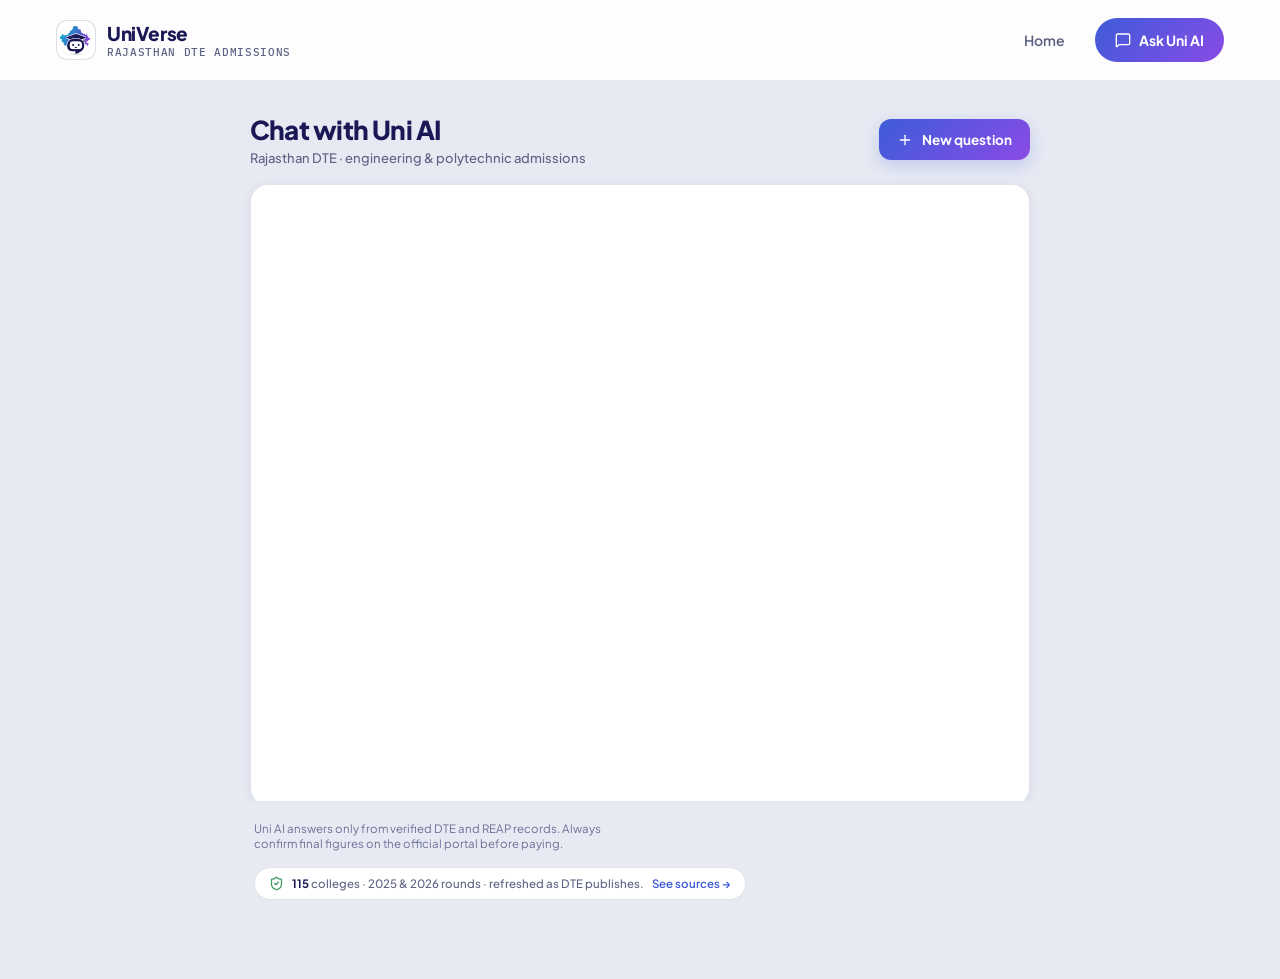
==== commit a243913c: "Changed icons to use library, some folders being committed and simplified the UI" ====
--- a/chat.html
+++ b/chat.html
@@ -33,7 +33,7 @@
       <nav class="site-nav" aria-label="Primary">
         <a href="index.html" class="nav-link">Home</a>
         <a href="chat.html" class="nav-cta nav-link-current">
-          <svg width="16" height="16" viewBox="0 0 24 24" fill="none" stroke="currentColor" stroke-width="2" stroke-linecap="round" stroke-linejoin="round"><path d="M21 12a8 8 0 0 1-8 8H5l-2 2V12a8 8 0 0 1 8-8h2a8 8 0 0 1 8 8Z"></path></svg>
+          <svg width="16" height="16" viewBox="0 0 24 24" fill="none" stroke="currentColor" stroke-width="2" stroke-linecap="round" stroke-linejoin="round" aria-hidden="true" focusable="false"><path d="M22 17a2 2 0 0 1-2 2H6.828a2 2 0 0 0-1.414.586l-2.202 2.202A.71.71 0 0 1 2 21.286V5a2 2 0 0 1 2-2h16a2 2 0 0 1 2 2z"></path></svg>
           Ask Uni AI
         </a>
       </nav>
@@ -48,7 +48,7 @@
         <p class="chat-toolbar__subtitle">Rajasthan DTE · engineering &amp; polytechnic admissions</p>
       </div>
       <button type="button" class="new-question-btn" id="newQuestionBtn">
-        <svg width="16" height="16" viewBox="0 0 24 24" fill="none" stroke="#fff" stroke-width="2.2" stroke-linecap="round"><path d="M12 5v14M5 12h14"></path></svg>
+        <svg width="16" height="16" viewBox="0 0 24 24" fill="none" stroke="currentColor" stroke-width="2" stroke-linecap="round" stroke-linejoin="round" aria-hidden="true" focusable="false"><path d="M5 12h14"></path><path d="M12 5v14"></path></svg>
         New question
       </button>
     </div>
@@ -86,13 +86,13 @@
         <div class="msg msg--user">My son's REAP rank is 8,420, category OBC-NCL, we live in Kota. Which government colleges can he realistically get for CSE, and what will it cost us for four years?</div>
 
         <div class="msg-row">
-          <div class="msg-avatar"><svg width="20" height="20" viewBox="0 0 24 24" fill="none" stroke="#fff" stroke-width="2"><path d="M3 8.5 12 4l9 4.5-9 4.5-9-4.5Z"></path><path d="M7 11v4.2c0 1 2.2 2.3 5 2.3s5-1.3 5-2.3V11"></path></svg></div>
+          <div class="msg-avatar"><svg width="20" height="20" viewBox="0 0 24 24" fill="none" stroke="#fff" stroke-width="2" stroke-linecap="round" stroke-linejoin="round" aria-hidden="true" focusable="false"><path d="M21.42 10.922a1 1 0 0 0-.019-1.838L12.83 5.18a2 2 0 0 0-1.66 0L2.6 9.08a1 1 0 0 0 0 1.832l8.57 3.908a2 2 0 0 0 1.66 0z"></path><path d="M22 10v6"></path><path d="M6 12.5V16a6 3 0 0 0 12 0v-3.5"></path></svg></div>
           <div class="msg msg--uni">
             <p class="msg__text">Good news — <strong>8,420</strong> in <strong>OBC-NCL</strong> is a workable rank for CSE this year. Three government colleges closed above that rank in 2025, so he has real options rather than one desperate choice. Here they are, safest first:</p>
 
             <div class="college-list">
               <div class="college-card">
-                <div class="college-card__icon"><svg width="20" height="20" viewBox="0 0 24 24" fill="none" stroke="#3D5CD8" stroke-width="1.9" stroke-linecap="round" stroke-linejoin="round"><path d="M3 21h18M5 21V9l7-5 7 5v12"></path><path d="M10 21v-5h4v5"></path></svg></div>
+                <div class="college-card__icon"><svg width="20" height="20" viewBox="0 0 24 24" fill="none" stroke="#3D5CD8" stroke-width="2" stroke-linecap="round" stroke-linejoin="round" aria-hidden="true" focusable="false"><path d="M10 18v-7"></path><path d="M11.119 2.205a2 2 0 0 1 1.762 0l7.84 3.846A.5.5 0 0 1 20.5 7h-17a.5.5 0 0 1-.22-.949z"></path><path d="M14 18v-7"></path><path d="M18 18v-7"></path><path d="M3 22h18"></path><path d="M6 18v-7"></path></svg></div>
                 <div class="college-card__info">
                   <div class="college-card__name-row">
                     <div class="college-card__name">Government Engineering College, Ajmer</div>
@@ -113,7 +113,7 @@
               </div>
 
               <div class="college-card">
-                <div class="college-card__icon"><svg width="20" height="20" viewBox="0 0 24 24" fill="none" stroke="#3D5CD8" stroke-width="1.9" stroke-linecap="round" stroke-linejoin="round"><path d="M3 21h18M5 21V9l7-5 7 5v12"></path><path d="M10 21v-5h4v5"></path></svg></div>
+                <div class="college-card__icon"><svg width="20" height="20" viewBox="0 0 24 24" fill="none" stroke="#3D5CD8" stroke-width="2" stroke-linecap="round" stroke-linejoin="round" aria-hidden="true" focusable="false"><path d="M10 18v-7"></path><path d="M11.119 2.205a2 2 0 0 1 1.762 0l7.84 3.846A.5.5 0 0 1 20.5 7h-17a.5.5 0 0 1-.22-.949z"></path><path d="M14 18v-7"></path><path d="M18 18v-7"></path><path d="M3 22h18"></path><path d="M6 18v-7"></path></svg></div>
                 <div class="college-card__info">
                   <div class="college-card__name-row">
                     <div class="college-card__name">University College of Engineering, RTU Kota</div>
@@ -134,7 +134,7 @@
               </div>
 
               <div class="college-card">
-                <div class="college-card__icon"><svg width="20" height="20" viewBox="0 0 24 24" fill="none" stroke="#3D5CD8" stroke-width="1.9" stroke-linecap="round" stroke-linejoin="round"><path d="M3 21h18M5 21V9l7-5 7 5v12"></path><path d="M10 21v-5h4v5"></path></svg></div>
+                <div class="college-card__icon"><svg width="20" height="20" viewBox="0 0 24 24" fill="none" stroke="#3D5CD8" stroke-width="2" stroke-linecap="round" stroke-linejoin="round" aria-hidden="true" focusable="false"><path d="M10 18v-7"></path><path d="M11.119 2.205a2 2 0 0 1 1.762 0l7.84 3.846A.5.5 0 0 1 20.5 7h-17a.5.5 0 0 1-.22-.949z"></path><path d="M14 18v-7"></path><path d="M18 18v-7"></path><path d="M3 22h18"></path><path d="M6 18v-7"></path></svg></div>
                 <div class="college-card__info">
                   <div class="college-card__name-row">
                     <div class="college-card__name">MBM University, Jodhpur</div>
@@ -158,7 +158,7 @@
             <p class="msg__text">On cost: the four-year totals above include tuition, development and exam fees at government rates. If your family income is under ₹8 lakh, he is eligible for the <strong>Mukhyamantri Uchch Shiksha Chhatravritti</strong>, which would bring Ajmer down to roughly ₹1.2 L over four years. I can walk you through that form next.</p>
 
             <div class="sources">
-              <span class="sources__icon"><svg width="16" height="16" viewBox="0 0 24 24" fill="none" stroke="#5A5F80" stroke-width="2" stroke-linecap="round"><path d="M12 3 4 6.5v5c0 4.6 3.3 8.5 8 9.5 4.7-1 8-4.9 8-9.5v-5L12 3Z"></path><path d="m9 12 2 2 4-4"></path></svg></span>
+              <span class="sources__icon"><svg width="16" height="16" viewBox="0 0 24 24" fill="none" stroke="#5A5F80" stroke-width="2" stroke-linecap="round" stroke-linejoin="round" aria-hidden="true" focusable="false"><path d="M20 13c0 5-3.5 7.5-7.66 8.95a1 1 0 0 1-.67-.01C7.5 20.5 4 18 4 13V6a1 1 0 0 1 1-1c2 0 4.5-1.2 6.24-2.72a1.17 1.17 0 0 1 1.52 0C14.51 3.81 17 5 19 5a1 1 0 0 1 1 1z"></path><path d="m9 12 2 2 4-4"></path></svg></span>
               <span class="sources__label">Sources</span>
               <span class="sources__chip">REAP 2025 final allotment</span>
               <span class="sources__chip">hte.rajasthan.gov.in fee notification</span>
@@ -168,11 +168,11 @@
 
             <div class="action-row">
               <a class="action-row__btn action-row__whatsapp" target="_blank" rel="noopener" href="https://wa.me/?text=Good%20news%20%E2%80%94%208%2C420%20in%20OBC-NCL%20is%20a%20workable%20rank%20for%20CSE%20this%20year.%20Three%20government%20colleges%20closed%20above%20that%20rank%20in%202025%2C%20so%20he%20has%20real%20options%20rather%20than%20one%20desperate%20choice.%20Here%20they%20are%2C%20safest%20first%3A%0A%0A1.%20Government%20Engineering%20College%2C%20Ajmer%20%E2%80%94%20CSE%20%C2%B7%20120%20seats%20%C2%B7%20135%20km%20from%20Kota%20%E2%80%94%20OBC-NCL%20close%2011%2C240%20%C2%B7%204-yr%20total%20%E2%82%B92.9%20L%20%C2%B7%20Safe%0A2.%20University%20College%20of%20Engineering%2C%20RTU%20Kota%20%E2%80%94%20CSE%20%C2%B7%2090%20seats%20%C2%B7%20in%20your%20city%2C%20no%20hostel%20cost%20%E2%80%94%20OBC-NCL%20close%209%2C860%20%C2%B7%204-yr%20total%20%E2%82%B93.4%20L%20%C2%B7%20Likely%0A3.%20MBM%20University%2C%20Jodhpur%20%E2%80%94%20CSE%20%C2%B7%20180%20seats%20%C2%B7%20strongest%20placements%20of%20the%20three%20%E2%80%94%20OBC-NCL%20close%208%2C470%20%C2%B7%204-yr%20total%20%E2%82%B94.1%20L%20%C2%B7%20Reach%0A%0AOn%20cost%3A%20the%20four-year%20totals%20above%20include%20tuition%2C%20development%20and%20exam%20fees%20at%20government%20rates.%20If%20your%20family%20income%20is%20under%20%E2%82%B98%20lakh%2C%20he%20is%20eligible%20for%20the%20Mukhyamantri%20Uchch%20Shiksha%20Chhatravritti%2C%20which%20would%20bring%20Ajmer%20down%20to%20roughly%20%E2%82%B91.2%20L%20over%20four%20years.%20I%20can%20walk%20you%20through%20that%20form%20next.">
-                <svg width="14" height="14" viewBox="0 0 24 24" fill="none" stroke="#3D5CD8" stroke-width="2" stroke-linecap="round" stroke-linejoin="round"><path d="M21 12a8 8 0 0 1-8 8H5l-2 2V12a8 8 0 0 1 8-8h2a8 8 0 0 1 8 8Z"></path></svg>
+                <svg width="14" height="14" viewBox="0 0 24 24" fill="none" stroke="currentColor" stroke-width="2" stroke-linecap="round" stroke-linejoin="round" aria-hidden="true" focusable="false"><path d="M2.992 16.342a2 2 0 0 1 .094 1.167l-1.065 3.29a1 1 0 0 0 1.236 1.168l3.413-.998a2 2 0 0 1 1.099.092 10 10 0 1 0-4.777-4.719"></path></svg>
                 Share on WhatsApp
               </a>
               <button type="button" class="action-row__btn action-row__pdf">
-                <svg width="14" height="14" viewBox="0 0 24 24" fill="none" stroke="#3D5CD8" stroke-width="2" stroke-linecap="round"><path d="M12 3v13M7 11l5 5 5-5M4 20h16"></path></svg>
+                <svg width="14" height="14" viewBox="0 0 24 24" fill="none" stroke="currentColor" stroke-width="2" stroke-linecap="round" stroke-linejoin="round" aria-hidden="true" focusable="false"><path d="M12 15V3"></path><path d="M21 15v4a2 2 0 0 1-2 2H5a2 2 0 0 1-2-2v-4"></path><path d="m7 10 5 5 5-5"></path></svg>
                 Download as PDF
               </button>
             </div>
@@ -194,17 +194,17 @@
           aria-label="Ask Uni AI a question"
           placeholder="Ask about cutoffs, fees, scholarships, placements…"></textarea>
         <button type="button" class="composer__mic" aria-label="Speak your question" tabindex="-1">
-          <svg width="15" height="15" viewBox="0 0 24 24" fill="none" stroke="#3D5CD8" stroke-width="2" stroke-linecap="round"><rect x="9" y="3" width="6" height="11" rx="3"></rect><path d="M5 11a7 7 0 0 0 14 0M12 18v3"></path></svg>
+          <svg width="15" height="15" viewBox="0 0 24 24" fill="none" stroke="currentColor" stroke-width="2" stroke-linecap="round" stroke-linejoin="round" aria-hidden="true" focusable="false"><path d="M12 19v3"></path><path d="M19 10v2a7 7 0 0 1-14 0v-2"></path><rect x="9" y="2" width="6" height="13" rx="3"></rect></svg>
           Speak
         </button>
         <button type="button" class="composer__send" id="sendBtn" aria-label="Send message" disabled>
-          <svg width="18" height="18" viewBox="0 0 24 24" fill="none" stroke="#fff" stroke-width="2.2" stroke-linecap="round" stroke-linejoin="round"><path d="M4 12h14M12 5l7 7-7 7"></path></svg>
+          <svg width="18" height="18" viewBox="0 0 24 24" fill="none" stroke="#fff" stroke-width="2" stroke-linecap="round" stroke-linejoin="round" aria-hidden="true" focusable="false"><path d="M5 12h14"></path><path d="m12 5 7 7-7 7"></path></svg>
         </button>
       </div>
       <div class="composer__footer">
         <p class="composer__note">Uni AI answers only from verified DTE and REAP records. Always confirm final figures on the official portal before paying.</p>
         <div class="verified-strip">
-          <svg width="15" height="15" viewBox="0 0 24 24" fill="none" stroke="#3F9B5C" stroke-width="2" stroke-linecap="round"><path d="M12 3 4 6.5v5c0 4.6 3.3 8.5 8 9.5 4.7-1 8-4.9 8-9.5v-5L12 3Z"></path><path d="m9 12 2 2 4-4"></path></svg>
+          <svg width="15" height="15" viewBox="0 0 24 24" fill="none" stroke="#3F9B5C" stroke-width="2" stroke-linecap="round" stroke-linejoin="round" aria-hidden="true" focusable="false"><path d="M20 13c0 5-3.5 7.5-7.66 8.95a1 1 0 0 1-.67-.01C7.5 20.5 4 18 4 13V6a1 1 0 0 1 1-1c2 0 4.5-1.2 6.24-2.72a1.17 1.17 0 0 1 1.52 0C14.51 3.81 17 5 19 5a1 1 0 0 1 1 1z"></path><path d="m9 12 2 2 4-4"></path></svg>
           <span><strong id="verifiedCount">115</strong> colleges · 2025 &amp; 2026 rounds · refreshed as DTE publishes.</span>
           <a href="#" data-sources-modal>See sources →</a>
         </div>
@@ -214,6 +214,7 @@
   </main>
 
   <script src="assets/js/data.js"></script>
+  <script src="assets/js/icons.js"></script>
   <script src="assets/js/predictor.js"></script>
   <script src="assets/js/chat-provider.js"></script>
   <script src="assets/js/chat-ui.js"></script>
--- a/assets/css/tokens.css
+++ b/assets/css/tokens.css
@@ -1,18 +1,66 @@
 /* UniVerse design tokens — extracted verbatim from Mockups/UniVerse Landing.dc.html
    Authored once. Component stylesheets consume these; they must not hardcode a hex
-   value that exists here. See docs/SPEC.md §4. */
+   value that exists here. See docs/SPEC.md §4.
+
+   ── Theming ──────────────────────────────────────────────────────────────
+   Every colour token below is defined once for light (the :root default) and
+   once for dark, applied automatically via `prefers-color-scheme: dark`. The
+   `[data-theme="dark"]` / `[data-theme="light"]` attribute hooks let a future
+   manual toggle (HTML/JS not owned by this file) force either theme; the
+   attribute always wins over the media query, in both directions, on CSS
+   specificity alone: `:root[data-theme="x"]` (0,0,2,0) outranks the plain
+   `:root` used inside the `prefers-color-scheme` block (0,0,1,0) regardless
+   of source order or which OS scheme is active.
+
+   --ink / --blue / --purple / --canvas / --surface / --surface-alt / --grad
+   are the brand colours called out in docs/SPEC.md §4.1 and are ADJUSTED, not
+   discarded, for dark mode (see each block below for the reasoning).
+
+   Two colours carry a split role that light/dark theming exposes:
+     - --ink is used both as TEXT (headings) and, in a few places, as an
+       always-dark PANEL BACKGROUND (stats strip, dark testimonial card, hero
+       mobile stats, footer). Text needs to flip from dark-on-light to
+       light-on-dark; a panel background must stay dark in both themes. These
+       are now split into --ink (text, flips) and --ink-surface (panel
+       background, stays dark but gets a lighter/elevated shade + border in
+       dark mode so it doesn't vanish into the equally-dark page canvas).
+     - --blue / --purple are used both as TEXT/ICON colour and as GRADIENT
+       FILLS (buttons, avatars, icon tiles) with white content on top. A
+       value tuned for text-on-dark-surface legibility is too light to keep
+       white text/initials at 4.5:1 when used as a fill, and vice versa. So
+       --blue / --purple stay constant across themes (fill role, preserves
+       brand identity exactly) and new --blue-text / --purple-text tokens
+       (identical to --blue/--purple in light mode) carry the accessible
+       text/icon-stroke role, brightened only in dark mode.
+   All ratios referenced in comments were computed with a WCAG relative-
+   luminance script; see the task report for the full contrast table. */
 
 :root {
-  /* ── Colour ───────────────────────────────────────────── */
+  color-scheme: light dark;
+
+  /* ── Colour — light (default) ────────────────────────────────────────── */
   --ink:            #1B1856;
-  --blue:           #3D5CD8;
-  --purple:         #8A4BE6;
+  --ink-surface:    #1B1856;  /* always-dark panel bg (stats strip, footer, dark testimonial) */
+  --ink-surface-border: rgba(27, 24, 86, 0); /* invisible in light — panel already reads dark on light canvas */
+  --blue:           #3D5CD8;  /* fill/gradient role — brand, constant across themes */
+  --purple:         #8A4BE6;  /* fill/gradient role — brand, constant across themes */
+  --blue-text:      #3D5CD8;  /* text/icon role — links, chip fg, accent copy */
+  --purple-text:    #8A4BE6;  /* text/icon role — eyebrow, quote mark, section label */
+  /* .eyebrow-blue's hardcoded #2BA7E3 fails AA as text on white (2.71:1) even
+     in the original light-only site — pre-existing bug fixed alongside the
+     dark-mode pass. Darkened for light-mode text legibility; the original
+     vivid cyan already clears AA once the page is dark, so it's kept there. */
+  --cyan-text:      #177BAB;
   --canvas:         #E7EAF3;
   --surface:        #FFFFFF;
   --surface-alt:    #F5F7FE;
   --body:           #5A5F80;
-  --muted:          #7A7FA0;
-  --faint:          #A2A6BF;
+  /* --muted/--faint darkened from the original #7A7FA0/#A2A6BF: those failed
+     AA (3.91:1 / 2.40:1 on white) even in light mode. New values clear
+     4.5:1 against every background they actually render on (white, surface-alt,
+     canvas) with margin to spare. See contrast table in task report. */
+  --muted:          #5E6283;
+  --faint:          #6C7096;
 
   --hairline:       rgba(27, 24, 86, .09);
   --border:         rgba(27, 24, 86, .12);
@@ -21,17 +69,34 @@
 
   --on-ink:         rgba(255, 255, 255, .82);
   --on-ink-muted:   rgba(255, 255, 255, .66);
-  --on-ink-faint:   rgba(255, 255, 255, .45);
+  /* was .45 (4.23:1, fails AA) — raised to .60 (6.48:1 on --ink-surface) */
+  --on-ink-faint:   rgba(255, 255, 255, .60);
   --on-ink-rule:    rgba(255, 255, 255, .16);
   --on-ink-chip:    rgba(255, 255, 255, .09);
 
+  --focus-ring:     #3D5CD8;
+
+  /* Logo sits on a light PNG plate regardless of theme — see brand-mark /
+     chat-preview-logo in universe.css. Constant, not filtered, per task spec. */
+  --logo-plate:        #FFFFFF;
+  --logo-plate-border: rgba(27, 24, 86, .14);
+
+  --modal-backdrop: rgba(27, 24, 86, .5);
+  --reach-border:   rgba(169, 106, 21, .35);
+  --header-bg:      rgba(255, 255, 255, .9);
+
   --grad:           linear-gradient(135deg, #3D5CD8, #8A4BE6);
 
-  /* Chance bands — chip background / foreground pairs */
+  --shadow-card:    0 2px 10px rgba(27, 24, 86, .07);
+  --shadow-float:   0 12px 40px rgba(27, 24, 86, .2);
+
+  /* Chance bands — chip background / foreground pairs.
+     --reach-fg and --unlikely-fg darkened from the original #A96A15 (3.94:1)
+     and #7A6E86 (4.23:1), both under AA on their own background. */
   --safe-bg:        #E4F5EA;  --safe-fg:      #2F7A4A;
   --likely-bg:      #E6EEFC;  --likely-fg:    #2C55B8;
-  --reach-bg:       #FFF0DC;  --reach-fg:     #A96A15;
-  --unlikely-bg:    #F3F0F6;  --unlikely-fg:  #7A6E86;
+  --reach-bg:       #FFF0DC;  --reach-fg:     #8A5710;
+  --unlikely-bg:    #F3F0F6;  --unlikely-fg:  #695E75;
 
   /* ── Type ─────────────────────────────────────────────── */
   --font-sans:      'Plus Jakarta Sans', system-ui, -apple-system, sans-serif;
@@ -64,9 +129,129 @@
   --r-tile:         11px;
   --r-card:         18px;
   --r-pill:         999px;
-
+}
+
+/* ── Colour — dark (prefers-color-scheme) ────────────────────────────────
+   Applied automatically when the OS/browser reports a dark scheme. Every
+   token redefined here mirrors one above; anything not redefined (type,
+   space, shape tokens; --blue/--purple fill role; --logo-plate*) is
+   intentionally identical in both themes. */
+@media (prefers-color-scheme: dark) {
+  :root {
+    --ink:            #E3E5F2;
+    --ink-surface:    #332E68;
+    --ink-surface-border: rgba(255, 255, 255, .10);
+    --blue-text:      #6F87E7;
+    --purple-text:    #A473ED;
+    --cyan-text:      #2BA7E3;
+    --canvas:         #100E27;
+    --surface:        #1E1C40;
+    --surface-alt:    #17152F;
+    --body:           #C8CBE4;
+    --muted:          #A5AAD4;
+    --faint:          #8A90C7;
+
+    --hairline:       rgba(255, 255, 255, .08);
+    --border:         rgba(255, 255, 255, .14);
+    --border-soft:    rgba(255, 255, 255, .09);
+    --border-faint:   rgba(255, 255, 255, .07);
+
+    --on-ink-chip:    rgba(255, 255, 255, .14);
+
+    --focus-ring:     #8FB0FF;
+
+    --modal-backdrop: rgba(4, 3, 15, .72);
+    --reach-border:   rgba(255, 201, 120, .35);
+    --header-bg:      rgba(16, 14, 39, .85);
+
+    /* Deeper, richer stops than the light-mode gradient so white CTA text
+       stays well clear of 4.5:1 against a dark page (white-on-gradient
+       ratio: 5.27 start / 5.64 mid / 5.72 end — all above the light-mode
+       gradient's own worst point of 4.96 at its purple end). */
+    --grad:           linear-gradient(135deg, #4A63D0, #8340D6);
+
+    --shadow-card:    0 2px 10px rgba(0, 0, 0, .45);
+    --shadow-float:   0 16px 44px rgba(0, 0, 0, .55);
+
+    /* Chance bands — deep, desaturated background, light foreground. Each
+       pair individually clears 4.5:1 (8.75 / 7.74 / 9.58 / 8.45 — see task
+       report) and the four hues (green / blue / amber / violet-grey) stay
+       distinguishable from one another and from the neutral dark surfaces. */
+    --safe-bg:        #16311F;  --safe-fg:      #7FE0A0;
+    --likely-bg:      #16213D;  --likely-fg:    #93B4FF;
+    --reach-bg:       #3A2508;  --reach-fg:     #FFC978;
+    --unlikely-bg:    #2B2735;  --unlikely-fg:  #C9C2D9;
+  }
+}
+
+/* ── Manual toggle hooks ──────────────────────────────────────────────────
+   No toggle UI ships from this file (that needs HTML/JS). These selectors
+   exist so a future toggle can set data-theme on <html> and win over the
+   OS preference in both directions: both blocks are plain attribute
+   selectors on :root, so the one that matches applies regardless of which
+   block appears first in source order, and both outrank the plain :root
+   default and the prefers-color-scheme media query since an attribute
+   selector is more specific than a bare-element/media-qualified :root rule. */
+:root[data-theme="light"] {
+  --ink:            #1B1856;
+  --ink-surface:    #1B1856;
+  --ink-surface-border: rgba(27, 24, 86, 0);
+  --blue-text:      #3D5CD8;
+  --purple-text:    #8A4BE6;
+  --cyan-text:      #177BAB;
+  --canvas:         #E7EAF3;
+  --surface:        #FFFFFF;
+  --surface-alt:    #F5F7FE;
+  --body:           #5A5F80;
+  --muted:          #5E6283;
+  --faint:          #6C7096;
+  --hairline:       rgba(27, 24, 86, .09);
+  --border:         rgba(27, 24, 86, .12);
+  --border-soft:    rgba(27, 24, 86, .07);
+  --border-faint:   rgba(27, 24, 86, .06);
+  --on-ink-chip:    rgba(255, 255, 255, .09);
+  --focus-ring:     #3D5CD8;
+  --modal-backdrop: rgba(27, 24, 86, .5);
+  --reach-border:   rgba(169, 106, 21, .35);
+  --header-bg:      rgba(255, 255, 255, .9);
+  --grad:           linear-gradient(135deg, #3D5CD8, #8A4BE6);
   --shadow-card:    0 2px 10px rgba(27, 24, 86, .07);
   --shadow-float:   0 12px 40px rgba(27, 24, 86, .2);
+  --safe-bg:        #E4F5EA;  --safe-fg:      #2F7A4A;
+  --likely-bg:      #E6EEFC;  --likely-fg:    #2C55B8;
+  --reach-bg:       #FFF0DC;  --reach-fg:     #8A5710;
+  --unlikely-bg:    #F3F0F6;  --unlikely-fg:  #695E75;
+}
+
+:root[data-theme="dark"] {
+  --ink:            #E3E5F2;
+  --ink-surface:    #332E68;
+  --ink-surface-border: rgba(255, 255, 255, .10);
+  --blue-text:      #6F87E7;
+  --purple-text:    #A473ED;
+  --cyan-text:      #2BA7E3;
+  --canvas:         #100E27;
+  --surface:        #1E1C40;
+  --surface-alt:    #17152F;
+  --body:           #C8CBE4;
+  --muted:          #A5AAD4;
+  --faint:          #8A90C7;
+  --hairline:       rgba(255, 255, 255, .08);
+  --border:         rgba(255, 255, 255, .14);
+  --border-soft:    rgba(255, 255, 255, .09);
+  --border-faint:   rgba(255, 255, 255, .07);
+  --on-ink-chip:    rgba(255, 255, 255, .14);
+  --focus-ring:     #8FB0FF;
+  --modal-backdrop: rgba(4, 3, 15, .72);
+  --reach-border:   rgba(255, 201, 120, .35);
+  --header-bg:      rgba(16, 14, 39, .85);
+  --grad:           linear-gradient(135deg, #4A63D0, #8340D6);
+  --shadow-card:    0 2px 10px rgba(0, 0, 0, .45);
+  --shadow-float:   0 16px 44px rgba(0, 0, 0, .55);
+  --safe-bg:        #16311F;  --safe-fg:      #7FE0A0;
+  --likely-bg:      #16213D;  --likely-fg:    #93B4FF;
+  --reach-bg:       #3A2508;  --reach-fg:     #FFC978;
+  --unlikely-bg:    #2B2735;  --unlikely-fg:  #C9C2D9;
 }
 
 /* ── Reset ──────────────────────────────────────────────── */
@@ -78,17 +263,18 @@
   font-family: var(--font-sans);
   color: var(--ink);
   -webkit-font-smoothing: antialiased;
-}
-
-a { color: var(--blue); text-decoration: none; }
-a:hover { color: var(--purple); }
+  transition: background-color .15s ease, color .15s ease;
+}
+
+a { color: var(--blue-text); text-decoration: none; }
+a:hover { color: var(--purple-text); }
 
 img { max-width: 100%; }
 
 button { font-family: inherit; }
 
 :focus-visible {
-  outline: 2px solid var(--blue);
+  outline: 2px solid var(--focus-ring);
   outline-offset: 2px;
   border-radius: 4px;
 }
--- a/assets/css/universe.css
+++ b/assets/css/universe.css
@@ -15,8 +15,8 @@
   letter-spacing: var(--tracking-wider);
   margin-bottom: 14px;
 }
-.eyebrow-purple { color: var(--purple); }
-.eyebrow-blue   { color: #2BA7E3; }
+.eyebrow-purple { color: var(--purple-text); }
+.eyebrow-blue   { color: var(--cyan-text); }
 
 .section-sub {
   margin: 0 0 26px;
@@ -32,6 +32,7 @@
 .chip {
   display: inline-flex;
   align-items: center;
+  flex: none; /* never shrinks/wraps away from its row (e.g. .result-row) */
   padding: 5px 11px;
   border-radius: var(--r-pill);
   font: 700 11.5px var(--font-sans);
@@ -56,7 +57,7 @@
 .btn-primary {
   background: var(--grad);
   color: #fff;
-  box-shadow: 0 10px 26px rgba(61, 92, 216, .3);
+  /* box-shadow: 0 10px 26px rgba(61, 92, 216, .3); */
 }
 .btn-secondary {
   background: var(--surface);
@@ -75,7 +76,7 @@
 /* ── Header ─────────────────────────────────────────────────── */
 .site-header {
   border-bottom: 1px solid var(--border-soft);
-  background: rgba(255, 255, 255, .9);
+  background: var(--header-bg);
   position: sticky;
   top: 0;
   z-index: 20;
@@ -97,8 +98,11 @@
   width: 40px;
   height: 40px;
   border-radius: var(--r-tile);
-  background: var(--surface);
-  border: 1px solid var(--border);
+  /* Logo PNG is designed for a light background — keep a constant light
+     plate here rather than filtering the image, per task spec, so it stays
+     legible when --surface goes dark. */
+  background: var(--logo-plate);
+  border: 1px solid var(--logo-plate-border);
   display: flex;
   align-items: center;
   justify-content: center;
@@ -136,7 +140,7 @@
   background: var(--grad);
   color: #fff;
   font: 700 14px var(--font-sans);
-  box-shadow: 0 6px 18px rgba(61, 92, 216, .28);
+  /* box-shadow: 0 6px 18px rgba(61, 92, 216, .28); */
   min-height: 44px;
 }
 /* ── Hero ───────────────────────────────────────────────────── */
@@ -253,14 +257,14 @@
   gap: 10px;
   padding: 14px 18px;
   border-bottom: 1px solid var(--border-soft);
-  background: #FBFCFF;
+  background: var(--surface-alt);
 }
 .chat-preview-logo {
   width: 28px;
   height: 28px;
   border-radius: 9px;
-  background: var(--surface);
-  border: 1px solid var(--border);
+  background: var(--logo-plate);
+  border: 1px solid var(--logo-plate-border);
   display: flex;
   align-items: center;
   justify-content: center;
@@ -274,13 +278,16 @@
   gap: 6px;
   margin-left: auto;
   font: 500 11.5px var(--font-sans);
-  color: #3F9B5C;
+  /* was a hardcoded #3F9B5C — 3.38:1 on white, already under AA before this
+     pass. Reuses --safe-fg (same "good/positive" green family, 5.25:1 on
+     white / 11.03:1 on the dark surface-alt). */
+  color: var(--safe-fg);
 }
 .chat-preview-dot {
   width: 7px;
   height: 7px;
   border-radius: 50%;
-  background: #3F9B5C;
+  background: var(--safe-fg);
   animation: uvPulse 2.4s ease-in-out infinite;
   display: inline-block;
 }
@@ -289,7 +296,7 @@
   display: flex;
   flex-direction: column;
   gap: 14px;
-  background: #FBFCFF;
+  background: var(--surface-alt);
 }
 .chat-bubble-user {
   align-self: flex-end;
@@ -380,7 +387,11 @@
   flex: none;
 }
 
-/* Stats strip (dark) */
+/* Stats strip — always a dark panel, in both themes. Uses --ink-surface (not
+   --ink, which now flips to a light colour for heading text) plus a border
+   that's invisible in light mode and a visible hairline in dark mode, so the
+   strip keeps reading as an elevated panel instead of blending into an
+   equally-dark page canvas. */
 .stats-strip {
   position: relative;
   display: flex;
@@ -390,7 +401,9 @@
   margin: 52px auto 0;
   padding: 22px 30px;
   border-radius: var(--r-card);
-  background: var(--ink);
+  background: var(--ink-surface);
+  border: 1px solid var(--ink-surface-border);
+  box-shadow: var(--shadow-card);
   color: #fff;
   flex-wrap: wrap;
 }
@@ -455,6 +468,15 @@
   gap: 48px;
   align-items: start;
 }
+/* Grid items default to `min-width: auto`, which means their min-content
+   size (e.g. a long select option, an unbroken chip row) can force the
+   track — and the whole grid — wider than the viewport. Pinning both
+   columns to min-width: 0 lets their content wrap/shrink inside the track
+   instead, which is what actually stops horizontal scroll on narrow phones. */
+.predictor-intro,
+.predictor-results {
+  min-width: 0;
+}
 .predictor-h2-mobile { display: none; }
 .predictor-sub-desktop { display: block; }
 
@@ -463,7 +485,7 @@
   border: 1px solid var(--border);
   border-radius: var(--r-card);
   padding: 22px;
-  box-shadow: 0 6px 22px rgba(27, 24, 86, .06);
+  box-shadow: var(--shadow-card);
 }
 .predictor-rank-label {
   display: flex;
@@ -477,19 +499,71 @@
 }
 .predictor-rank-value {
   font: 700 20px var(--font-mono);
-  color: var(--blue);
-}
+  color: var(--blue-text);
+}
+
+/* ── Rank slider ────────────────────────────────────────────
+   Custom track + thumb (native `accent-color` alone can't guarantee a 44px
+   touch target). The thumb is sized up specifically in the <768px block
+   below; here it's a comfortable pointer-friendly size for desktop/tablet. */
 .predictor-slider {
+  -webkit-appearance: none;
+  appearance: none;
   width: 100%;
-  accent-color: var(--blue);
-  margin-bottom: 20px;
-  min-height: 24px;
-}
+  max-width: 100%;
+  height: 28px;
+  margin: 0 0 20px;
+  background: transparent;
+  accent-color: var(--blue-text);
+  cursor: pointer;
+  touch-action: manipulation;
+}
+.predictor-slider::-webkit-slider-runnable-track {
+  height: 6px;
+  border-radius: var(--r-pill);
+  background: var(--border);
+}
+.predictor-slider::-moz-range-track {
+  height: 6px;
+  border-radius: var(--r-pill);
+  background: var(--border);
+}
+.predictor-slider::-moz-range-progress {
+  height: 6px;
+  border-radius: var(--r-pill);
+  background: var(--blue-text);
+}
+.predictor-slider::-webkit-slider-thumb {
+  -webkit-appearance: none;
+  width: 24px;
+  height: 24px;
+  margin-top: -9px; /* (24 - 6) / 2, centres thumb on the 6px track */
+  border-radius: 50%;
+  background: var(--surface);
+  border: 3px solid var(--blue-text);
+  box-shadow: var(--shadow-card);
+  cursor: pointer;
+}
+.predictor-slider::-moz-range-thumb {
+  width: 24px;
+  height: 24px;
+  border-radius: 50%;
+  background: var(--surface);
+  border: 3px solid var(--blue-text);
+  box-shadow: var(--shadow-card);
+  cursor: pointer;
+}
+
 .predictor-field-label {
   font: 700 13px var(--font-sans);
   color: var(--ink);
   margin-bottom: 10px;
 }
+
+/* ── Category chips ─────────────────────────────────────────
+   Wraps rather than shrinking: chips never compress below their content +
+   padding (flex-shrink: 0), so at narrow widths the group wraps to 2-3 rows
+   instead of squeezing chips under the 44px touch target. */
 .chip-group {
   display: flex;
   flex-wrap: wrap;
@@ -497,33 +571,45 @@
   margin-bottom: 20px;
 }
 .category-chip {
-  padding: 9px 14px;
+  flex: 0 0 auto;
+  padding: 10px 14px;
   border-radius: 10px;
   border: 1.5px solid var(--border);
   background: var(--surface);
   color: var(--ink);
   font: 700 12.5px var(--font-sans);
   cursor: pointer;
-  min-height: 40px;
+  min-height: 44px;
 }
 .category-chip[aria-pressed="true"] {
-  border-color: var(--blue);
+  border-color: var(--blue-text);
   background: var(--surface-alt);
-  color: var(--blue);
+  color: var(--blue-text);
 }
 .predictor-select {
   width: 100%;
   padding: 12px 14px;
   border-radius: 11px;
   border: 1.5px solid var(--border);
-  background: #FBFCFF;
+  background: var(--surface-alt);
   font: 600 13.5px var(--font-sans);
   color: var(--ink);
   appearance: none;
   min-height: 44px;
-  background-image: url("data:image/svg+xml,%3Csvg xmlns='http://www.w3.org/2000/svg' width='16' height='16' viewBox='0 0 24 24' fill='none' stroke='%237A7FA0' stroke-width='2' stroke-linecap='round' stroke-linejoin='round'%3E%3Cpath d='m6 9 6 6 6-6'/%3E%3C/svg%3E");
+  background-image: url("data:image/svg+xml,%3Csvg xmlns='http://www.w3.org/2000/svg' width='16' height='16' viewBox='0 0 24 24' fill='none' stroke='%235E6283' stroke-width='2' stroke-linecap='round' stroke-linejoin='round'%3E%3Cpath d='m6 9 6 6 6-6'/%3E%3C/svg%3E");
   background-repeat: no-repeat;
   background-position: right 14px center;
+}
+@media (prefers-color-scheme: dark) {
+  .predictor-select {
+    background-image: url("data:image/svg+xml,%3Csvg xmlns='http://www.w3.org/2000/svg' width='16' height='16' viewBox='0 0 24 24' fill='none' stroke='%23A5AAD4' stroke-width='2' stroke-linecap='round' stroke-linejoin='round'%3E%3Cpath d='m6 9 6 6 6-6'/%3E%3C/svg%3E");
+  }
+}
+:root[data-theme="dark"] .predictor-select {
+  background-image: url("data:image/svg+xml,%3Csvg xmlns='http://www.w3.org/2000/svg' width='16' height='16' viewBox='0 0 24 24' fill='none' stroke='%23A5AAD4' stroke-width='2' stroke-linecap='round' stroke-linejoin='round'%3E%3Cpath d='m6 9 6 6 6-6'/%3E%3C/svg%3E");
+}
+:root[data-theme="light"] .predictor-select {
+  background-image: url("data:image/svg+xml,%3Csvg xmlns='http://www.w3.org/2000/svg' width='16' height='16' viewBox='0 0 24 24' fill='none' stroke='%235E6283' stroke-width='2' stroke-linecap='round' stroke-linejoin='round'%3E%3Cpath d='m6 9 6 6 6-6'/%3E%3C/svg%3E");
 }
 
 .predictor-results-head {
@@ -555,7 +641,7 @@
   display: flex;
   flex-direction: column;
   gap: 12px;
-  box-shadow: 0 3px 12px rgba(27, 24, 86, .05);
+  box-shadow: var(--shadow-card);
 }
 .result-card-top {
   display: flex;
@@ -571,7 +657,7 @@
   display: flex;
   align-items: center;
   justify-content: center;
-  color: var(--blue);
+  color: var(--blue-text);
 }
 .result-name { font: 700 14.5px/1.3 var(--font-sans); color: var(--ink); }
 .result-sub { font: 500 12px var(--font-sans); color: var(--muted); margin-top: 3px; }
@@ -602,6 +688,9 @@
   grid-column: 1 / -1;
 }
 
+/* Reuses the "Reach" chance-band palette (same amber family as the original
+   hardcoded #FFF8EE/#8A6320) so the disclaimer gets a themed dark variant for
+   free instead of needing its own pair of tokens. */
 .predictor-disclaimer {
   display: flex;
   align-items: center;
@@ -609,11 +698,11 @@
   margin-top: 16px;
   padding: 13px 16px;
   border-radius: 12px;
-  background: #FFF8EE;
-  border: 1px solid rgba(233, 160, 50, .28);
-  color: #8A6320;
-}
-.predictor-disclaimer svg { flex: none; color: #B07A22; }
+  background: var(--reach-bg);
+  border: 1px solid var(--reach-border);
+  color: var(--reach-fg);
+}
+.predictor-disclaimer svg { flex: none; color: var(--reach-fg); }
 .predictor-disclaimer span { font: 500 12.5px/1.5 var(--font-sans); }
 
 /* Mobile compact predictor rows */
@@ -625,6 +714,7 @@
   display: flex;
   align-items: center;
   gap: 12px;
+  max-width: 100%;
 }
 .result-row-icon {
   flex: none;
@@ -635,9 +725,9 @@
   display: flex;
   align-items: center;
   justify-content: center;
-  color: var(--blue);
-}
-.result-row-info { flex: 1; min-width: 0; }
+  color: var(--blue-text);
+}
+.result-row-info { flex: 1 1 auto; min-width: 0; }
 .result-row-name {
   font: 700 13.5px/1.3 var(--font-sans);
   color: var(--ink);
@@ -723,12 +813,12 @@
   flex-direction: column;
   gap: 18px;
 }
-.testimonial-card-dark { background: var(--ink); border: none; }
+.testimonial-card-dark { background: var(--ink-surface); border: none; }
 .testimonial-quote {
   font: 400 40px/1 var(--font-serif);
 }
-.testimonial-quote-blue { color: #2BA7E3; }
-.testimonial-quote-purple { color: var(--purple); }
+.testimonial-quote-blue { color: var(--cyan-text); }
+.testimonial-quote-purple { color: var(--purple-text); }
 .testimonial-text { margin: 0; flex: 1; font: 400 15.5px/1.65 var(--font-sans); color: var(--ink); }
 .testimonial-text-light { color: #fff; }
 .testimonial-person { display: flex; align-items: center; gap: 11px; }
@@ -760,7 +850,7 @@
   position: relative;
   overflow: hidden;
   border-radius: 24px;
-  background: linear-gradient(120deg, var(--ink) 0%, var(--blue) 58%, var(--purple) 100%);
+  background: linear-gradient(120deg, var(--ink-surface) 0%, var(--blue) 58%, var(--purple) 100%);
   padding: 54px 56px;
   display: flex;
   align-items: center;
@@ -800,7 +890,7 @@
 /* ── Footer ─────────────────────────────────────────────────── */
 .site-footer {
   padding: 52px var(--gutter-desktop) 34px;
-  background: #12103B;
+  background: var(--ink-surface);
   color: #fff;
 }
 .footer-columns {
@@ -939,7 +1029,7 @@
     margin-top: 22px;
     padding: 16px 18px;
     border-radius: 16px;
-    background: var(--ink);
+    background: var(--ink-surface);
   }
   .hero-mobile-stat { display: flex; flex-direction: column; }
   .hero-mobile-stat-num { font: 800 22px/1 var(--font-sans); color: #fff; }
@@ -950,10 +1040,36 @@
   .predictor-h2-desktop { display: none; }
   .predictor-h2-mobile { display: block; font-size: 26px; line-height: 1.15; }
   .predictor-sub-desktop { display: none; }
-  .predictor-card { padding: 18px; margin-bottom: 14px; }
+  .predictor-card { padding: 18px; margin-bottom: 14px; max-width: 100%; }
   .predictor-results-tag { display: none; }
   .predictor-cards { display: none; }
-  .predictor-rows { display: flex; flex-direction: column; gap: 10px; }
+  .predictor-rows { display: flex; flex-direction: column; gap: 10px; max-width: 100%; }
+
+  /* Rank slider — thumb grown to a full 44x44 touch target on phones (kept
+     smaller on desktop/tablet where a mouse pointer is precise). Height on
+     the input itself matches so the touch target isn't clipped by a shorter
+     box, and width stays 100% with no min-width so it can never force
+     horizontal scroll at 320px. */
+  .predictor-slider { height: 44px; }
+  .predictor-slider::-webkit-slider-thumb {
+    width: 44px;
+    height: 44px;
+    margin-top: -22px; /* (44 - 6) / 2, centres on the 6px track */
+  }
+  .predictor-slider::-moz-range-thumb {
+    width: 44px;
+    height: 44px;
+  }
+
+  /* Category chips — an even 2-3 column grid rather than a flex line that
+     wraps unevenly (e.g. 4-then-1). Each column is at least 84px, well
+     above the 44px touch-target floor even before min-height kicks in. */
+  .chip-group {
+    display: grid;
+    grid-template-columns: repeat(auto-fill, minmax(84px, 1fr));
+    gap: 10px;
+  }
+  .category-chip { width: 100%; padding-left: 8px; padding-right: 8px; text-align: center; }
 
   .features { padding: 26px var(--gutter-mobile); }
   .features-intro { text-align: left; margin-bottom: 16px; }
@@ -973,7 +1089,7 @@
   .testimonials-note { display: none; }
   .testimonials-grid { grid-template-columns: 1fr; gap: 14px; }
   .testimonial-card { padding: 22px; border-radius: 18px; }
-  .testimonial-card:not(.testimonial-card-dark) { background: var(--ink); border: none; }
+  .testimonial-card:not(.testimonial-card-dark) { background: var(--ink-surface); border: none; }
   .testimonial-card:not(.testimonial-card-dark) .testimonial-text { color: #fff; }
   .testimonial-card:not(.testimonial-card-dark) .testimonial-name { color: #fff; }
   .testimonial-card:not(.testimonial-card-dark) .testimonial-role { color: var(--on-ink-muted); }
--- a/assets/css/chat.css
+++ b/assets/css/chat.css
@@ -68,7 +68,7 @@
 
 .chat-embed-fallback a {
   font-weight: 700;
-  color: var(--blue);
+  color: var(--blue-text);
 }
 
 /* ── Local chat / Zapier embed toggle (Task 2) ───────────────────────
@@ -76,7 +76,10 @@
    hidden but present in the document (PRD S-12/S-18/S-19). ?chat=local
    flips this via the .chat-mode-local class chat-ui.js adds to <body>. */
 
-.local-chat-only { display: none; }
+/* Must out-specify later single-class rules such as `.composer__box{display:flex}`,
+   which would otherwise win on source order and leak a dead second input box
+   underneath the Zapier embed. */
+body:not(.chat-mode-local) .local-chat-only { display: none !important; }
 
 body.chat-mode-local .chat-embed-frame { display: none; }
 body.chat-mode-local .chat-body.local-chat-only { display: flex; }
@@ -222,7 +225,7 @@
   border: 1px solid var(--hairline);
   border-radius: 18px 18px 18px 6px;
   padding: 22px 24px;
-  box-shadow: 0 3px 14px rgba(27, 24, 86, .05);
+  box-shadow: var(--shadow-card);
 }
 
 .msg__text {
@@ -355,8 +358,8 @@
   gap: 10px;
   padding: 12px 15px;
   border-radius: 12px;
-  background: #F8F9FE;
-  border: 1px dashed rgba(27, 24, 86, .16);
+  background: var(--surface-alt);
+  border: 1px dashed var(--border);
   margin-bottom: 16px;
 }
 
@@ -371,7 +374,7 @@
   background: var(--surface);
   border: 1px solid var(--border);
   font: 600 11.5px var(--font-sans);
-  color: var(--blue);
+  color: var(--blue-text);
 }
 
 .sources__checked {
@@ -399,7 +402,7 @@
   border-radius: 9px;
   background: var(--surface-alt);
   font: 600 12.5px var(--font-sans);
-  color: var(--blue);
+  color: var(--blue-text);
   border: none;
   cursor: pointer;
 }
@@ -422,7 +425,7 @@
   background: var(--surface);
   border: 1.5px solid rgba(61, 92, 216, .25);
   font: 600 13px var(--font-sans);
-  color: var(--blue);
+  color: var(--blue-text);
   cursor: pointer;
 }
 
@@ -472,7 +475,7 @@
   background: var(--surface-alt);
   border: none;
   font: 600 12.5px var(--font-sans);
-  color: var(--blue);
+  color: var(--blue-text);
   flex: none;
   cursor: default;
 }
@@ -533,7 +536,7 @@
 
 .verified-strip a {
   font: 600 11.5px var(--font-sans);
-  color: var(--blue);
+  color: var(--blue-text);
   white-space: nowrap;
 }
 
--- a/assets/css/sources-modal.css
+++ b/assets/css/sources-modal.css
@@ -5,7 +5,7 @@
 .usm-backdrop {
   position: fixed;
   inset: 0;
-  background: rgba(27, 24, 86, .5);
+  background: var(--modal-backdrop);
   display: flex;
   align-items: center;
   justify-content: center;
@@ -107,7 +107,7 @@
   margin: 0 0 10px;
   font: var(--eyebrow);
   letter-spacing: var(--tracking-wider);
-  color: var(--purple);
+  color: var(--purple-text);
 }
 
 .usm-section-lead {
@@ -145,7 +145,7 @@
 }
 
 .usm-callout {
-  border: 1px solid rgba(169, 106, 21, .35);
+  border: 1px solid var(--reach-border);
   background: var(--reach-bg);
   border-radius: var(--r-tile);
   padding: 14px 16px;
